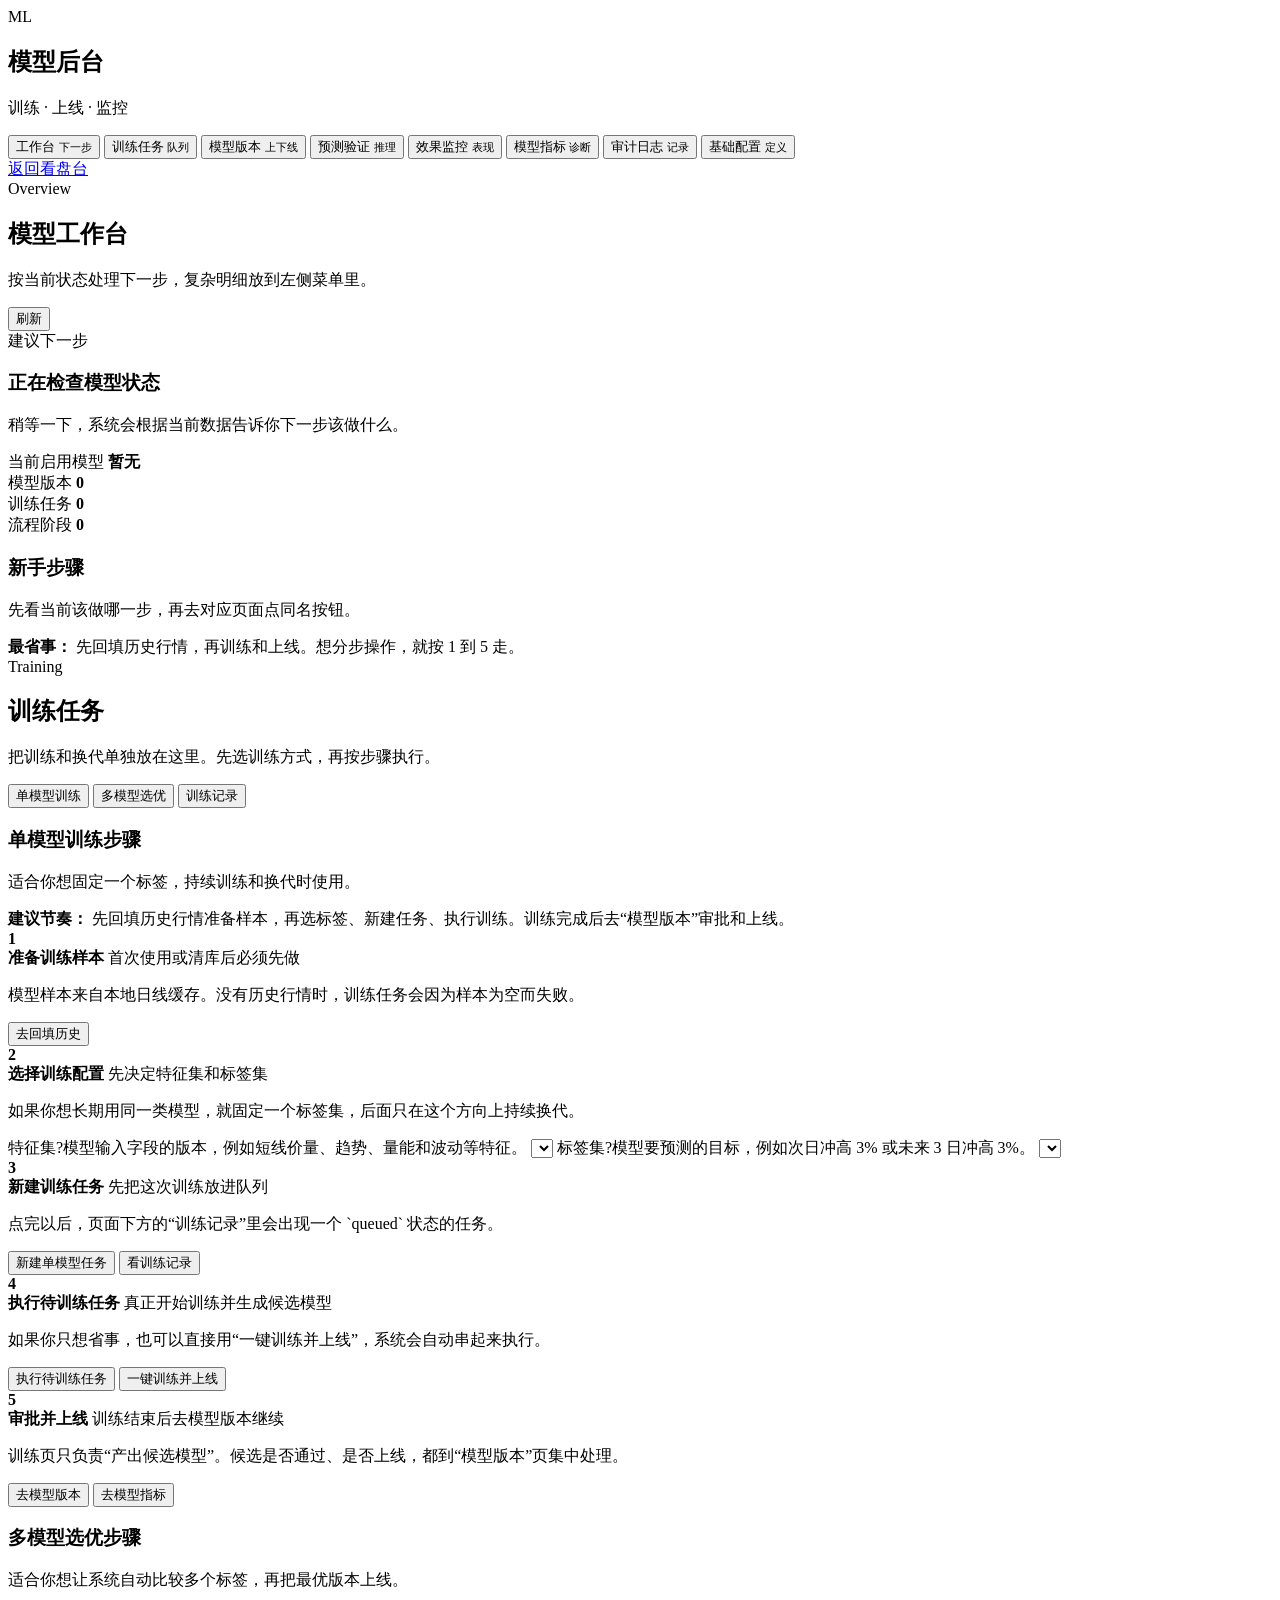
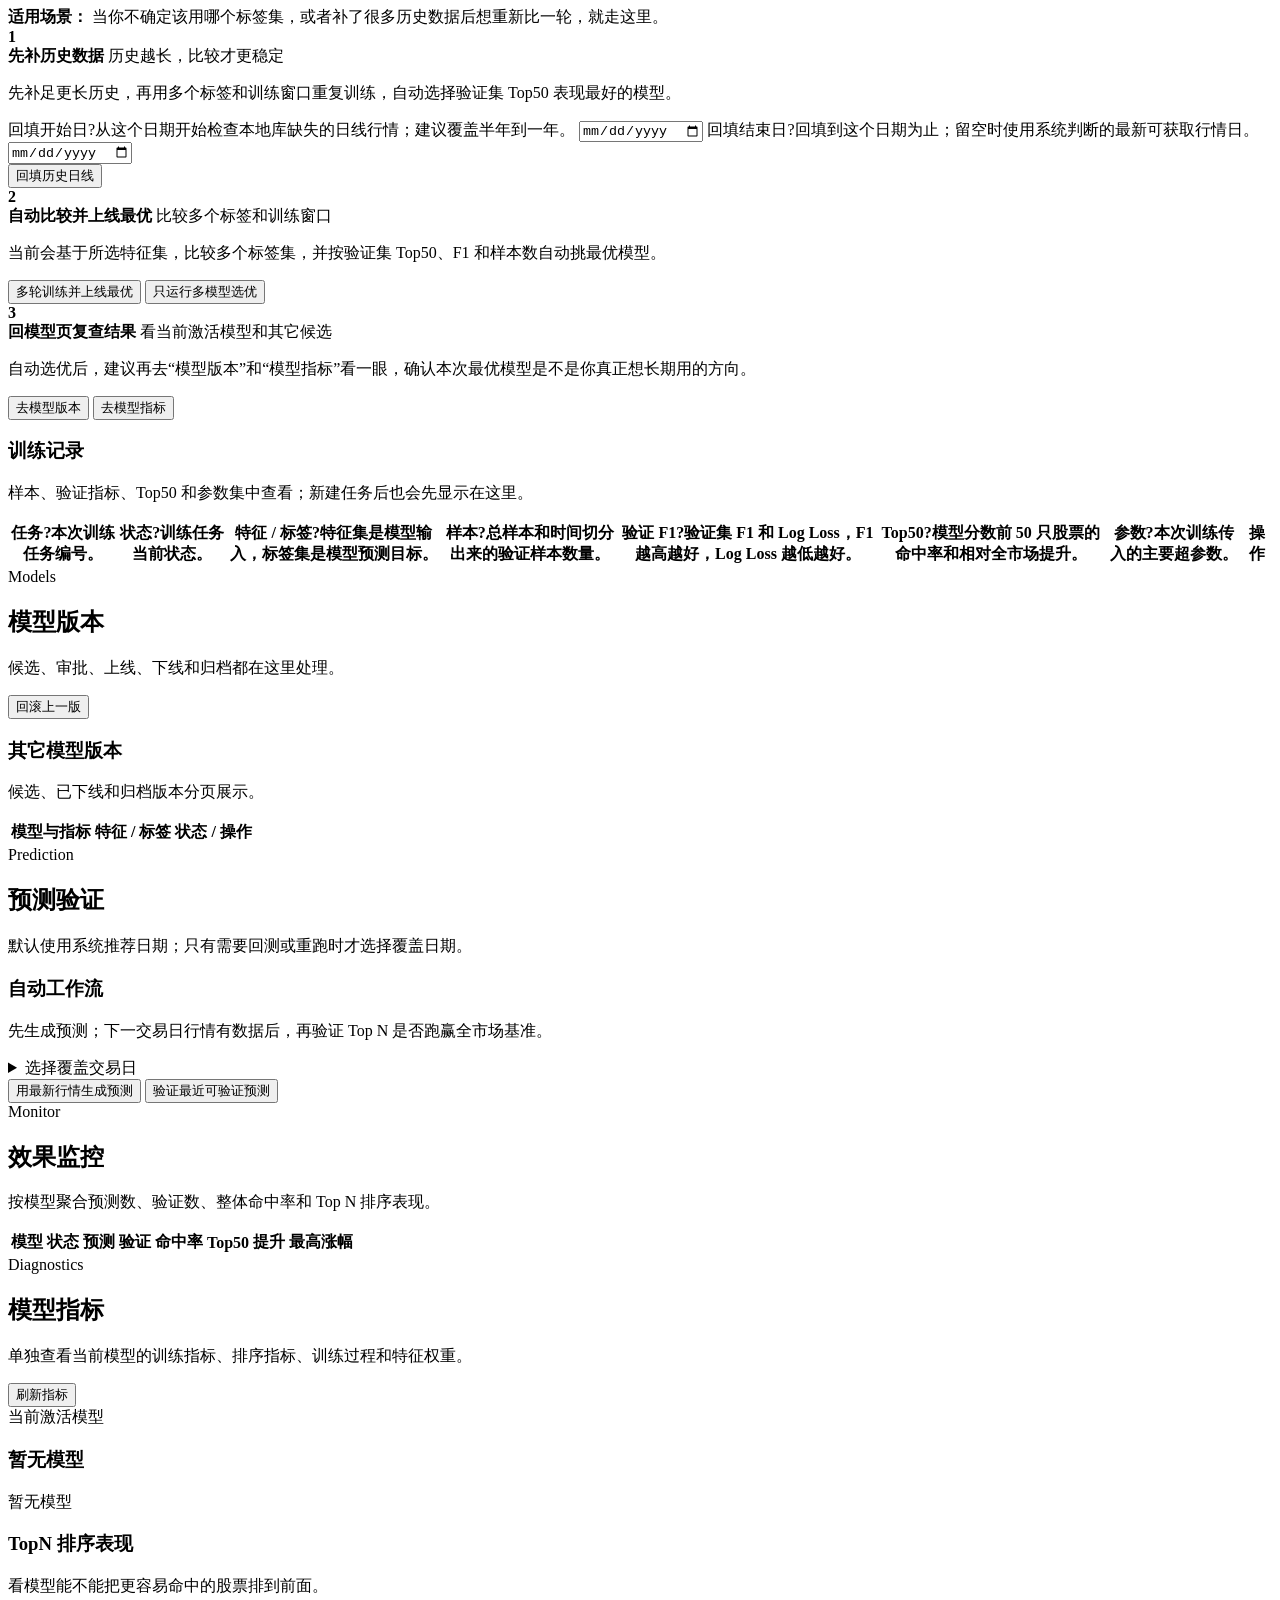
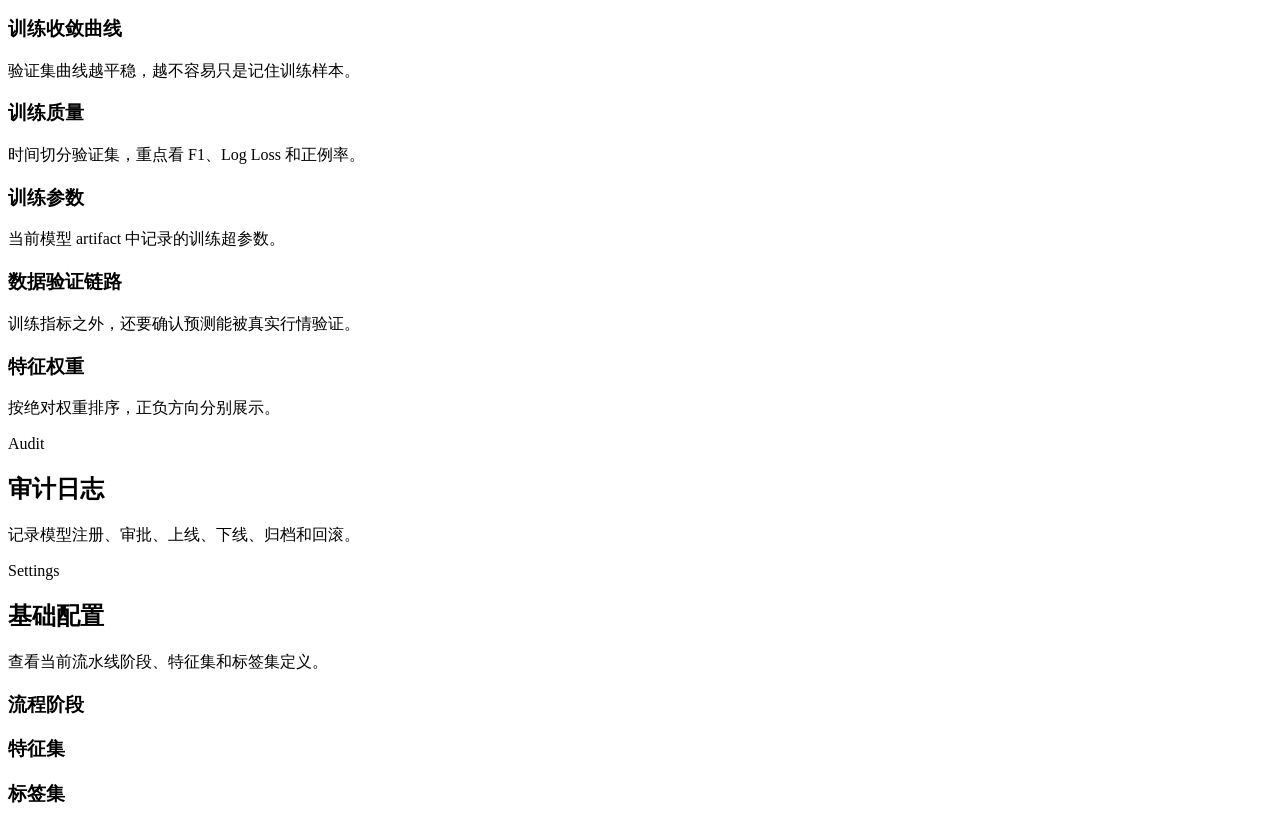
==== app/static/admin.html @ 07b06aab "优化模型后台训练流程与界面反馈" ====
<!doctype html>
<html lang="zh-CN">
  <head>
    <meta charset="utf-8" />
    <meta name="viewport" content="width=device-width, initial-scale=1" />
    <title>模型管理台</title>
    <link rel="stylesheet" href="/static/admin.css?v=20260605-long-task-toast-1" />
    <script src="/static/admin.js?v=20260605-long-task-toast-1" defer></script>
  </head>
  <body>
    <main class="admin-shell">
      <aside class="sidebar">
        <div class="brand">
          <div class="brand-mark">ML</div>
          <div>
            <h1>模型后台</h1>
            <p>训练 · 上线 · 监控</p>
          </div>
        </div>

        <nav class="side-nav" aria-label="模型后台菜单">
          <button class="nav-item active" type="button" data-view="overview">
            <span>工作台</span>
            <small>下一步</small>
          </button>
          <button class="nav-item" type="button" data-view="training">
            <span>训练任务</span>
            <small>队列</small>
          </button>
          <button class="nav-item" type="button" data-view="models">
            <span>模型版本</span>
            <small>上下线</small>
          </button>
          <button class="nav-item" type="button" data-view="predict">
            <span>预测验证</span>
            <small>推理</small>
          </button>
          <button class="nav-item" type="button" data-view="monitor">
            <span>效果监控</span>
            <small>表现</small>
          </button>
          <button class="nav-item" type="button" data-view="metrics">
            <span>模型指标</span>
            <small>诊断</small>
          </button>
          <button class="nav-item" type="button" data-view="audit">
            <span>审计日志</span>
            <small>记录</small>
          </button>
          <button class="nav-item" type="button" data-view="settings">
            <span>基础配置</span>
            <small>定义</small>
          </button>
        </nav>

        <div class="side-footer">
          <a class="back-link" href="/">返回看盘台</a>
        </div>
      </aside>

      <section class="content">
        <section class="view active" data-view-panel="overview">
          <header class="page-head">
            <div>
              <span>Overview</span>
              <h2>模型工作台</h2>
              <p>按当前状态处理下一步，复杂明细放到左侧菜单里。</p>
            </div>
            <div class="page-actions">
              <button id="refreshBtn" type="button">刷新</button>
            </div>
          </header>

          <section class="coach">
            <div>
              <span>建议下一步</span>
              <h3 id="coachTitle">正在检查模型状态</h3>
              <p id="coachText">稍等一下，系统会根据当前数据告诉你下一步该做什么。</p>
            </div>
            <div class="coach-actions" id="coachActions"></div>
          </section>

          <section class="summary-grid">
            <div class="summary-card">
              <span>当前启用模型</span>
              <strong id="activeModel">暂无</strong>
            </div>
            <div class="summary-card">
              <span>模型版本</span>
              <strong id="modelCount">0</strong>
            </div>
            <div class="summary-card">
              <span>训练任务</span>
              <strong id="runCount">0</strong>
            </div>
            <div class="summary-card">
              <span>流程阶段</span>
              <strong id="stageCount">0</strong>
            </div>
          </section>

          <section class="page-card guide-card">
            <div class="section-title">
              <div>
                <h3>新手步骤</h3>
                <p>先看当前该做哪一步，再去对应页面点同名按钮。</p>
              </div>
            </div>
            <div class="guide-intro">
              <strong>最省事：</strong>
              <span>先回填历史行情，再训练和上线。想分步操作，就按 1 到 5 走。</span>
            </div>
            <section class="steps" id="stepGuide"></section>
          </section>

        </section>

        <section class="view" data-view-panel="training">
          <header class="page-head">
            <div>
              <span>Training</span>
              <h2>训练任务</h2>
              <p>把训练和换代单独放在这里。先选训练方式，再按步骤执行。</p>
            </div>
          </header>

          <section class="training-workbench">
            <section class="page-card training-tabs-card">
              <div class="training-tabs" id="trainingTabs" aria-label="训练方式切换">
                <button class="training-tab active" type="button" data-training-tab="single">单模型训练</button>
                <button class="training-tab" type="button" data-training-tab="matrix">多模型选优</button>
                <button class="training-tab" type="button" data-training-tab="records">训练记录</button>
              </div>
            </section>

            <section class="training-panel active" data-training-panel="single">
              <section class="page-card workflow-card">
                <div class="section-title">
                  <div>
                    <h3>单模型训练步骤</h3>
                    <p>适合你想固定一个标签，持续训练和换代时使用。</p>
                  </div>
                </div>
                <div class="workflow-note">
                  <strong>建议节奏：</strong>
                  <span>先回填历史行情准备样本，再选标签、新建任务、执行训练。训练完成后去“模型版本”审批和上线。</span>
                </div>
                <div class="training-step-grid">
                  <article class="training-step-card">
                    <div class="training-step-head">
                      <b>1</b>
                      <div>
                        <strong>准备训练样本</strong>
                        <span>首次使用或清库后必须先做</span>
                      </div>
                    </div>
                    <p>模型样本来自本地日线缓存。没有历史行情时，训练任务会因为样本为空而失败。</p>
                    <div class="step-actions">
                      <button type="button" data-admin-view="training" data-admin-training-tab="matrix">去回填历史</button>
                    </div>
                  </article>

                  <article class="training-step-card">
                    <div class="training-step-head">
                      <b>2</b>
                      <div>
                        <strong>选择训练配置</strong>
                        <span>先决定特征集和标签集</span>
                      </div>
                    </div>
                    <p>如果你想长期用同一类模型，就固定一个标签集，后面只在这个方向上持续换代。</p>
                    <div class="form-card training-config-inline">
                      <label class="field">
                        <span class="help-label">特征集<span class="help-tip" tabindex="0" data-tooltip="模型输入字段的版本，例如短线价量、趋势、量能和波动等特征。" aria-label="模型输入字段的版本，例如短线价量、趋势、量能和波动等特征。">?<span class="help-popover" role="tooltip">模型输入字段的版本，例如短线价量、趋势、量能和波动等特征。</span></span></span>
                        <select id="featureSetInput"></select>
                      </label>
                      <label class="field">
                        <span class="help-label">标签集<span class="help-tip" tabindex="0" data-tooltip="模型要预测的目标，例如次日冲高 3% 或未来 3 日冲高 3%。" aria-label="模型要预测的目标，例如次日冲高 3% 或未来 3 日冲高 3%。">?<span class="help-popover" role="tooltip">模型要预测的目标，例如次日冲高 3% 或未来 3 日冲高 3%。</span></span></span>
                        <select id="labelSetInput"></select>
                      </label>
                    </div>
                  </article>

                  <article class="training-step-card">
                    <div class="training-step-head">
                      <b>3</b>
                      <div>
                        <strong>新建训练任务</strong>
                        <span>先把这次训练放进队列</span>
                      </div>
                    </div>
                    <p>点完以后，页面下方的“训练记录”里会出现一个 `queued` 状态的任务。</p>
                    <div class="step-actions">
                      <button id="queueTrainBtnTraining" type="button">新建单模型任务</button>
                      <button type="button" data-training-tab-target="records">看训练记录</button>
                    </div>
                  </article>

                  <article class="training-step-card">
                    <div class="training-step-head">
                      <b>4</b>
                      <div>
                        <strong>执行待训练任务</strong>
                        <span>真正开始训练并生成候选模型</span>
                      </div>
                    </div>
                    <p>如果你只想省事，也可以直接用“一键训练并上线”，系统会自动串起来执行。</p>
                    <div class="step-actions">
                      <button id="runQueuedBtnTraining" type="button">执行待训练任务</button>
                      <button id="trainApproveActivateBtnTraining" type="button">一键训练并上线</button>
                    </div>
                  </article>

                  <article class="training-step-card">
                    <div class="training-step-head">
                      <b>5</b>
                      <div>
                        <strong>审批并上线</strong>
                        <span>训练结束后去模型版本继续</span>
                      </div>
                    </div>
                    <p>训练页只负责“产出候选模型”。候选是否通过、是否上线，都到“模型版本”页集中处理。</p>
                    <div class="step-actions">
                      <button type="button" data-admin-view="models">去模型版本</button>
                      <button type="button" data-admin-view="metrics">去模型指标</button>
                    </div>
                  </article>
                </div>
              </section>
            </section>

            <section class="training-panel" data-training-panel="matrix">
              <section class="page-card workflow-card">
                <div class="section-title">
                  <div>
                    <h3>多模型选优步骤</h3>
                    <p>适合你想让系统自动比较多个标签，再把最优版本上线。</p>
                  </div>
                </div>
                <div class="workflow-note">
                  <strong>适用场景：</strong>
                  <span>当你不确定该用哪个标签集，或者补了很多历史数据后想重新比一轮，就走这里。</span>
                </div>
                <div class="training-step-grid matrix">
                  <article class="training-step-card">
                    <div class="training-step-head">
                      <b>1</b>
                      <div>
                        <strong>先补历史数据</strong>
                        <span>历史越长，比较才更稳定</span>
                      </div>
                    </div>
                    <p id="historyBackfillHint">先补足更长历史，再用多个标签和训练窗口重复训练，自动选择验证集 Top50 表现最好的模型。</p>
                    <div class="field-grid compact-fields">
                      <label class="field">
                        <span class="help-label">回填开始日<span class="help-tip" tabindex="0" data-tooltip="从这个日期开始检查本地库缺失的日线行情；建议覆盖半年到一年。" aria-label="从这个日期开始检查本地库缺失的日线行情；建议覆盖半年到一年。">?<span class="help-popover" role="tooltip">从这个日期开始检查本地库缺失的日线行情；建议覆盖半年到一年。</span></span></span>
                        <input id="backfillStartInput" type="date" />
                      </label>
                      <label class="field">
                        <span class="help-label">回填结束日<span class="help-tip" tabindex="0" data-tooltip="回填到这个日期为止；留空时使用系统判断的最新可获取行情日。" aria-label="回填到这个日期为止；留空时使用系统判断的最新可获取行情日。">?<span class="help-popover" role="tooltip">回填到这个日期为止；留空时使用系统判断的最新可获取行情日。</span></span></span>
                        <input id="backfillEndInput" type="date" />
                      </label>
                    </div>
                    <div class="step-actions">
                      <button id="backfillHistoryBtn" type="button">回填历史日线</button>
                    </div>
                  </article>

                  <article class="training-step-card">
                    <div class="training-step-head">
                      <b>2</b>
                      <div>
                        <strong>自动比较并上线最优</strong>
                        <span>比较多个标签和训练窗口</span>
                      </div>
                    </div>
                    <p>当前会基于所选特征集，比较多个标签集，并按验证集 Top50、F1 和样本数自动挑最优模型。</p>
                    <div class="step-actions">
                      <button id="runTrainingMatrixBtnPanel" type="button">多轮训练并上线最优</button>
                      <button id="runTrainingMatrixBtnTraining" type="button">只运行多模型选优</button>
                    </div>
                  </article>

                  <article class="training-step-card">
                    <div class="training-step-head">
                      <b>3</b>
                      <div>
                        <strong>回模型页复查结果</strong>
                        <span>看当前激活模型和其它候选</span>
                      </div>
                    </div>
                    <p>自动选优后，建议再去“模型版本”和“模型指标”看一眼，确认本次最优模型是不是你真正想长期用的方向。</p>
                    <div class="step-actions">
                      <button type="button" data-admin-view="models">去模型版本</button>
                      <button type="button" data-admin-view="metrics">去模型指标</button>
                    </div>
                  </article>
                </div>
              </section>
            </section>

            <section class="training-panel" data-training-panel="records">
              <section class="page-card training-table-card">
                <div class="section-title">
                  <div>
                    <h3>训练记录</h3>
                    <p>样本、验证指标、Top50 和参数集中查看；新建任务后也会先显示在这里。</p>
                  </div>
                </div>
                <div class="table-wrap">
                  <table>
                    <thead>
                      <tr>
                        <th><span class="help-label">任务<span class="help-tip" tabindex="0" data-tooltip="本次训练任务编号。" aria-label="本次训练任务编号。">?<span class="help-popover" role="tooltip">本次训练任务编号。</span></span></span></th>
                        <th><span class="help-label">状态<span class="help-tip" tabindex="0" data-tooltip="训练任务当前状态。" aria-label="训练任务当前状态。">?<span class="help-popover" role="tooltip">训练任务当前状态。</span></span></span></th>
                        <th><span class="help-label">特征 / 标签<span class="help-tip" tabindex="0" data-tooltip="特征集是模型输入，标签集是模型预测目标。" aria-label="特征集是模型输入，标签集是模型预测目标。">?<span class="help-popover" role="tooltip">特征集是模型输入，标签集是模型预测目标。</span></span></span></th>
                        <th><span class="help-label">样本<span class="help-tip" tabindex="0" data-tooltip="总样本和时间切分出来的验证样本数量。" aria-label="总样本和时间切分出来的验证样本数量。">?<span class="help-popover" role="tooltip">总样本和时间切分出来的验证样本数量。</span></span></span></th>
                        <th><span class="help-label">验证 F1<span class="help-tip" tabindex="0" data-tooltip="验证集 F1 和 Log Loss，F1 越高越好，Log Loss 越低越好。" aria-label="验证集 F1 和 Log Loss，F1 越高越好，Log Loss 越低越好。">?<span class="help-popover" role="tooltip">验证集 F1 和 Log Loss，F1 越高越好，Log Loss 越低越好。</span></span></span></th>
                        <th><span class="help-label">Top50<span class="help-tip" tabindex="0" data-tooltip="模型分数前 50 只股票的命中率和相对全市场提升。" aria-label="模型分数前 50 只股票的命中率和相对全市场提升。">?<span class="help-popover" role="tooltip">模型分数前 50 只股票的命中率和相对全市场提升。</span></span></span></th>
                        <th><span class="help-label">参数<span class="help-tip" tabindex="0" data-tooltip="本次训练传入的主要超参数。" aria-label="本次训练传入的主要超参数。">?<span class="help-popover" role="tooltip">本次训练传入的主要超参数。</span></span></span></th>
                        <th>操作</th>
                      </tr>
                    </thead>
                    <tbody id="runsBody"></tbody>
                  </table>
                </div>
              </section>
            </section>
          </section>
        </section>

        <section class="view" data-view-panel="models">
          <header class="page-head">
            <div>
              <span>Models</span>
              <h2>模型版本</h2>
              <p>候选、审批、上线、下线和归档都在这里处理。</p>
            </div>
            <div class="page-actions">
              <button id="rollbackModelBtnModels" type="button">回滚上一版</button>
            </div>
          </header>

          <section class="page-card active-model-card" id="activeModelPanel"></section>

          <section class="page-card models-table-card">
            <div class="section-title">
              <div>
                <h3>其它模型版本</h3>
                <p>候选、已下线和归档版本分页展示。</p>
              </div>
            </div>
            <div class="table-wrap">
              <table class="models-table">
                <thead>
                  <tr>
                    <th>模型与指标</th>
                    <th>特征 / 标签</th>
                    <th>状态 / 操作</th>
                  </tr>
                </thead>
                <tbody id="modelsBody"></tbody>
              </table>
            </div>
            <div class="pagination" id="modelsPagination" aria-label="模型版本分页"></div>
          </section>
        </section>

        <section class="view" data-view-panel="predict">
          <header class="page-head">
            <div>
              <span>Prediction</span>
              <h2>预测验证</h2>
              <p>默认使用系统推荐日期；只有需要回测或重跑时才选择覆盖日期。</p>
            </div>
          </header>

          <section class="page-card workflow-card">
            <div class="section-title">
              <h3>自动工作流</h3>
              <p id="validationHint">先生成预测；下一交易日行情有数据后，再验证 Top N 是否跑赢全市场基准。</p>
            </div>
            <div class="workflow-summary" id="workflowSummary"></div>
            <details class="advanced-fields">
              <summary>选择覆盖交易日</summary>
              <div class="field-grid">
                <label class="field">
                  <span>预测交易日</span>
                  <input id="predictionDateInput" type="date" />
                </label>
                <label class="field">
                  <span>验证预测日</span>
                  <input id="validationDateInput" type="date" />
                </label>
              </div>
            </details>
            <div class="form-actions">
              <button id="runPredictionBtn" type="button">用最新行情生成预测</button>
              <button id="runValidationBtn" type="button">验证最近可验证预测</button>
            </div>
          </section>
        </section>

        <section class="view" data-view-panel="monitor">
          <header class="page-head">
            <div>
              <span>Monitor</span>
              <h2>效果监控</h2>
              <p>按模型聚合预测数、验证数、整体命中率和 Top N 排序表现。</p>
            </div>
          </header>

          <section class="page-card">
            <div class="table-wrap">
              <table>
                <thead>
                  <tr>
                    <th>模型</th>
                    <th>状态</th>
                    <th>预测</th>
                    <th>验证</th>
                    <th>命中率</th>
                    <th>Top50</th>
                    <th>提升</th>
                    <th>最高涨幅</th>
                  </tr>
                </thead>
                <tbody id="performanceBody"></tbody>
              </table>
            </div>
          </section>
        </section>

        <section class="view" data-view-panel="metrics">
          <header class="page-head">
            <div>
              <span>Diagnostics</span>
              <h2>模型指标</h2>
              <p>单独查看当前模型的训练指标、排序指标、训练过程和特征权重。</p>
            </div>
            <div class="page-actions">
              <button id="refreshBtnMetrics" type="button">刷新指标</button>
            </div>
          </header>

          <section class="metrics-dashboard">
            <section class="metric-hero">
              <div class="metric-hero-main">
                <span>当前激活模型</span>
                <h3 id="diagnosticModelName">暂无模型</h3>
                <p id="diagnosticModelMeta">暂无模型</p>
                <div class="metric-health" id="diagnosticHealth"></div>
              </div>
              <div class="metric-kpis" id="diagnosticKpis"></div>
            </section>

            <section class="metric-workbench">
              <div class="metric-main-stack">
                <section class="page-card metric-panel metric-focus-panel">
                  <div class="section-title">
                    <h3>TopN 排序表现</h3>
                    <p>看模型能不能把更容易命中的股票排到前面。</p>
                  </div>
                  <div class="chart-body" id="rankingChart"></div>
                  <div class="ranking-summary" id="rankingMetricBody"></div>
                </section>

                <section class="page-card metric-panel">
                  <div class="section-title">
                    <h3>训练收敛曲线</h3>
                    <p>验证集曲线越平稳，越不容易只是记住训练样本。</p>
                  </div>
                  <div class="chart-body chart-body-compact" id="lossChart"></div>
                  <div class="metric-detail-list compact" id="trainingProcessBody"></div>
                </section>
              </div>

              <aside class="metric-side-stack">
                <section class="page-card metric-panel">
                  <div class="section-title">
                    <h3>训练质量</h3>
                    <p>时间切分验证集，重点看 F1、Log Loss 和正例率。</p>
                  </div>
                  <div class="score-grid" id="trainingScoreGrid"></div>
                  <div class="metric-detail-list" id="trainingMetricBody"></div>
                </section>

                <section class="page-card metric-panel">
                  <div class="section-title">
                    <h3>训练参数</h3>
                    <p>当前模型 artifact 中记录的训练超参数。</p>
                  </div>
                  <div class="metric-detail-list" id="trainingParamBody"></div>
                </section>

                <section class="page-card metric-panel">
                  <div class="section-title">
                    <h3>数据验证链路</h3>
                    <p>训练指标之外，还要确认预测能被真实行情验证。</p>
                  </div>
                  <div class="verify-steps" id="dataVerifySteps"></div>
                </section>
              </aside>
            </section>

            <section class="page-card metric-panel metric-panel-wide">
              <div class="section-title">
                <h3>特征权重</h3>
                <p>按绝对权重排序，正负方向分别展示。</p>
              </div>
              <div class="weight-chart" id="featureWeightList"></div>
            </section>
          </section>
        </section>

        <section class="view" data-view-panel="audit">
          <header class="page-head">
            <div>
              <span>Audit</span>
              <h2>审计日志</h2>
              <p>记录模型注册、审批、上线、下线、归档和回滚。</p>
            </div>
          </header>

          <section class="page-card">
            <div class="event-list" id="eventList"></div>
          </section>
        </section>

        <section class="view" data-view-panel="settings">
          <header class="page-head">
            <div>
              <span>Settings</span>
              <h2>基础配置</h2>
              <p>查看当前流水线阶段、特征集和标签集定义。</p>
            </div>
          </header>

          <section class="definition-grid">
            <section class="page-card definition-panel">
              <div class="section-title">
                <h3>流程阶段</h3>
              </div>
              <div class="definition-body" id="stageList"></div>
            </section>
            <section class="page-card definition-panel">
              <div class="section-title">
                <h3>特征集</h3>
              </div>
              <div class="definition-body" id="featureSets"></div>
            </section>
            <section class="page-card definition-panel">
              <div class="section-title">
                <h3>标签集</h3>
              </div>
              <div class="definition-body" id="labelSets"></div>
            </section>
          </section>
        </section>
      </section>
    </main>

    <div class="toast" id="toast"></div>
  </body>
</html>
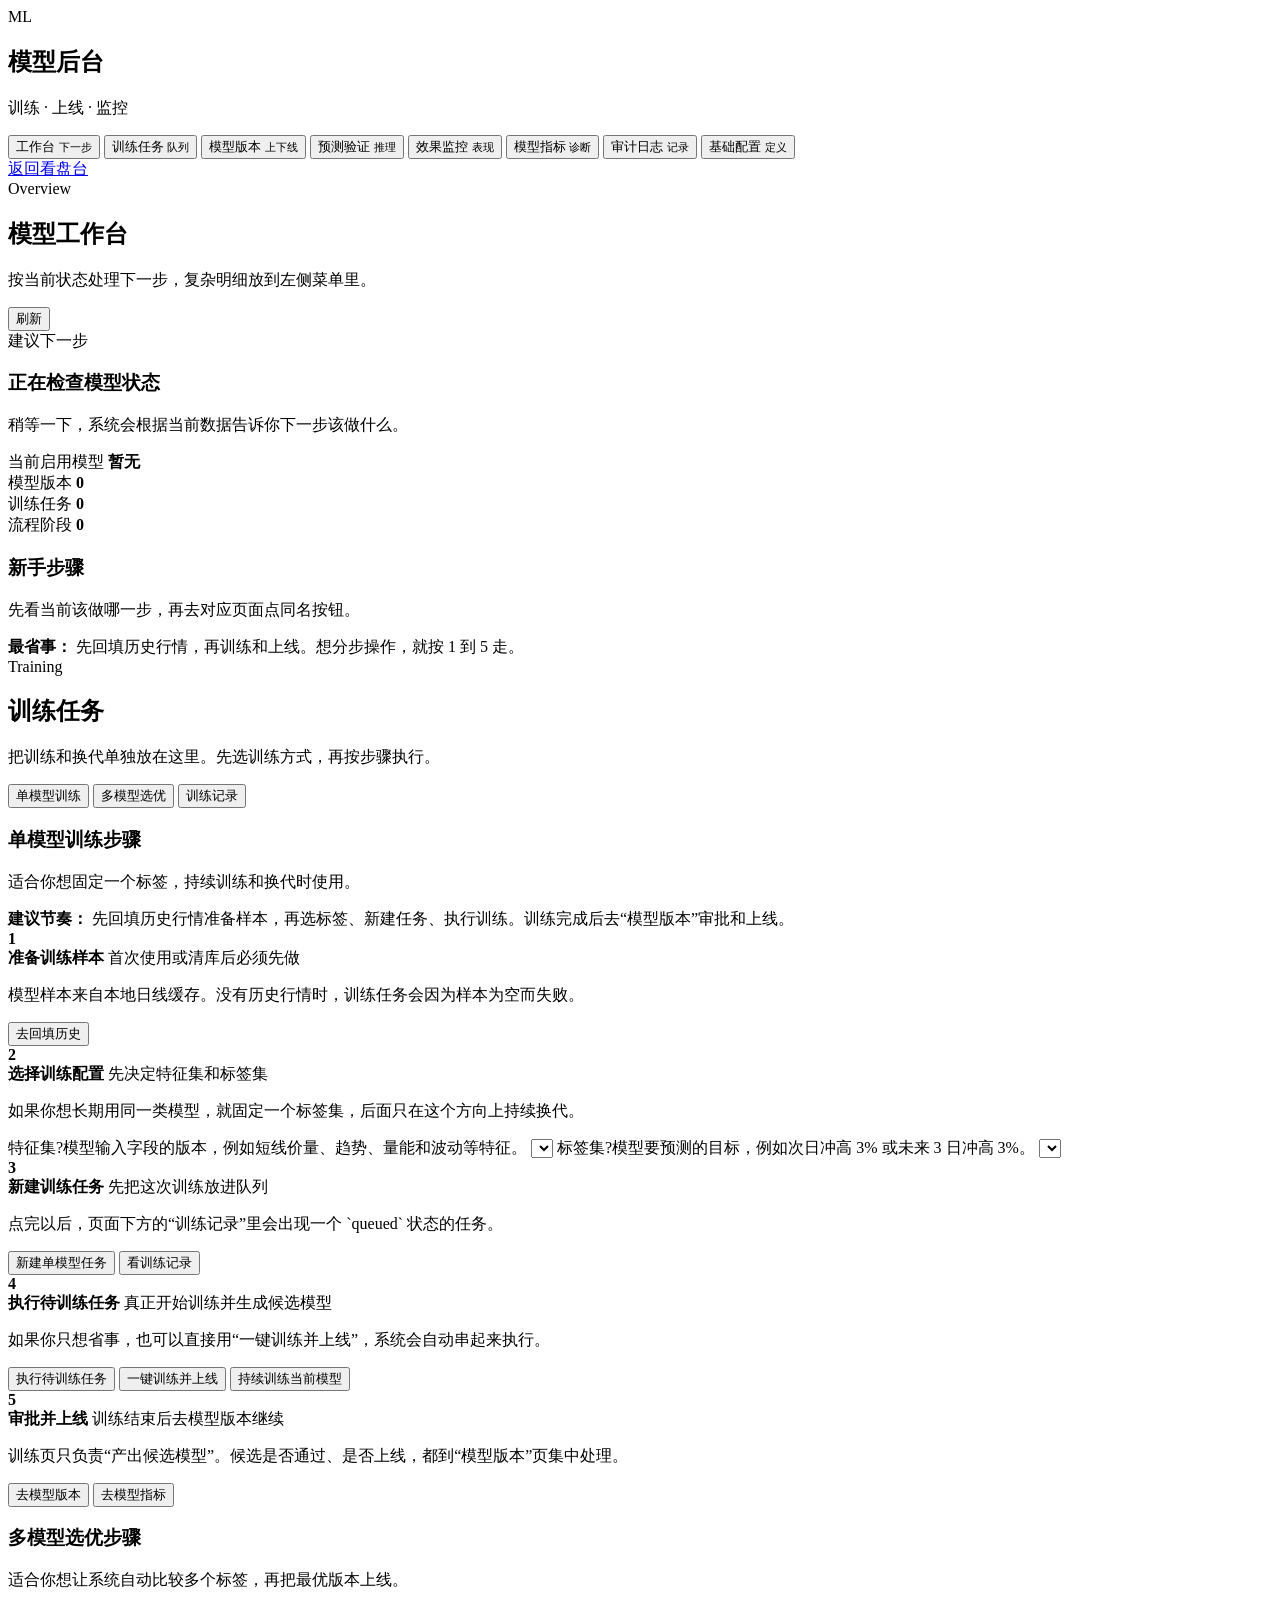
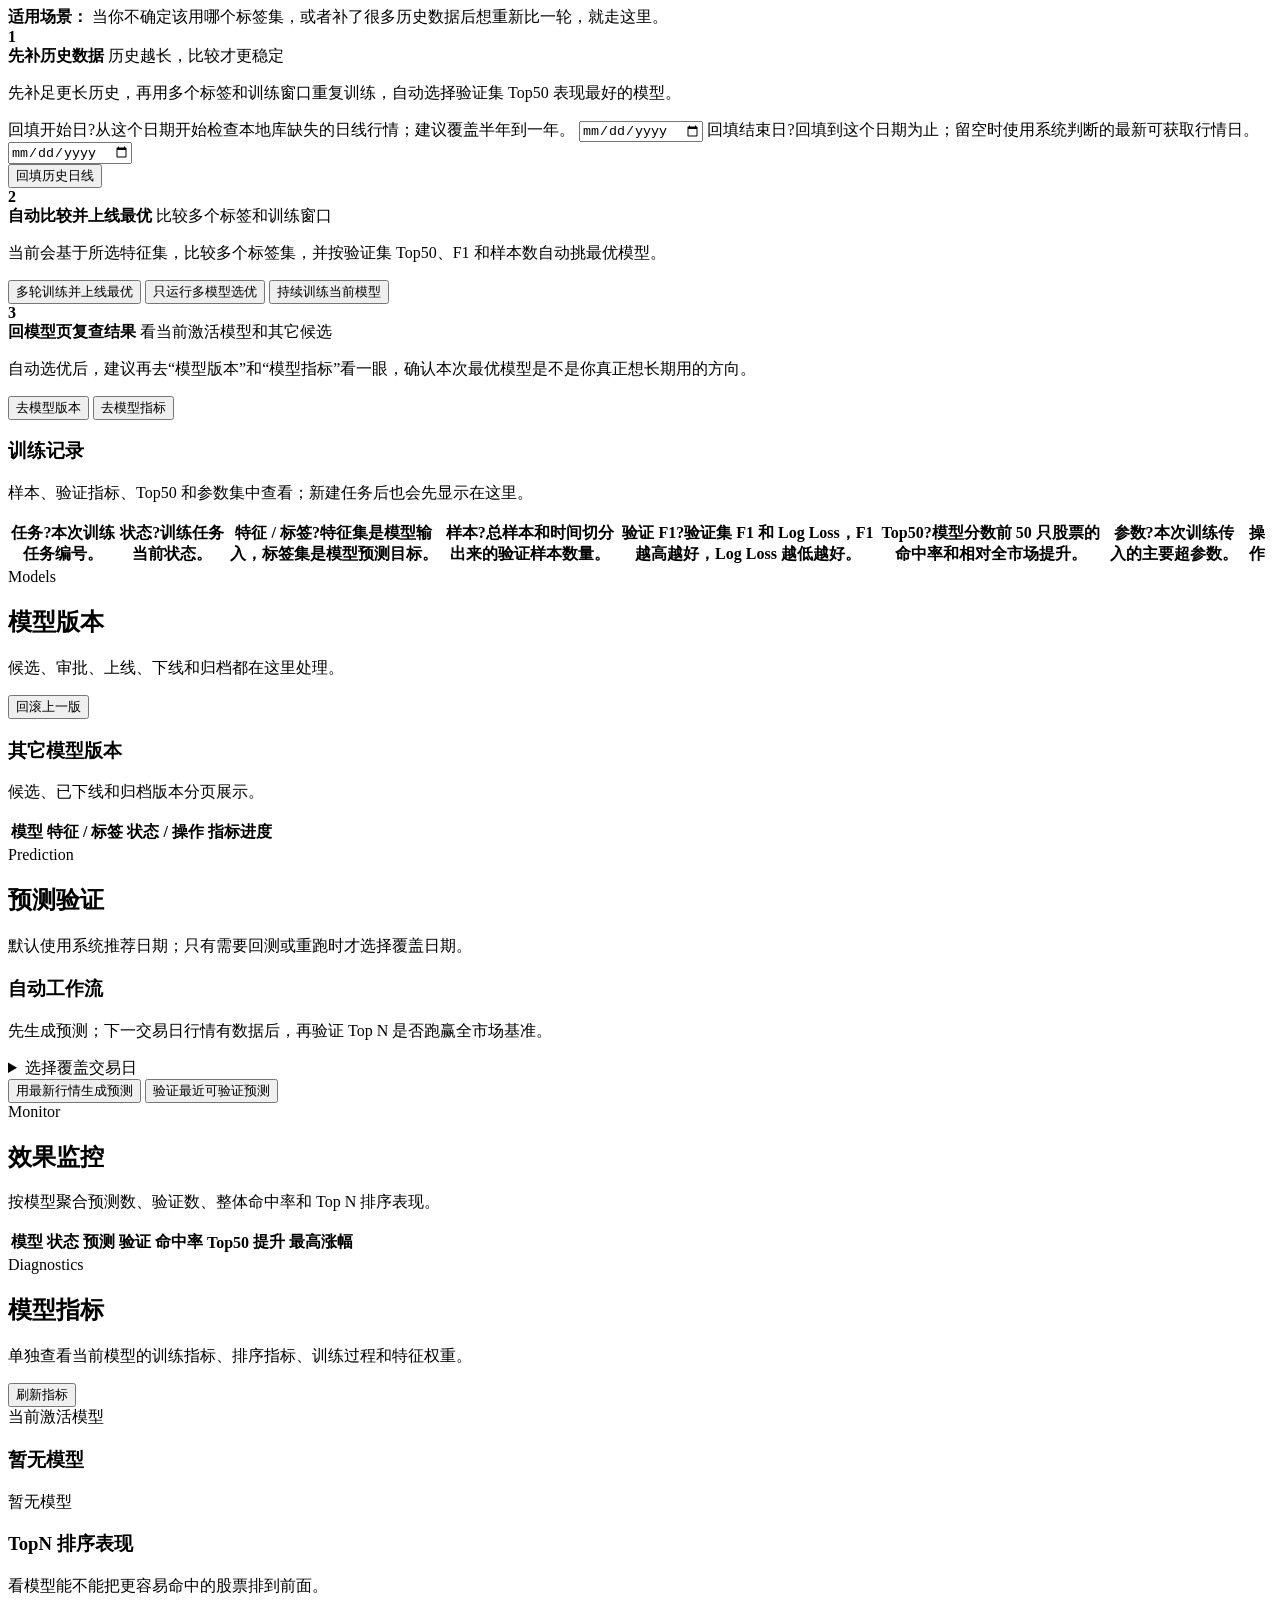
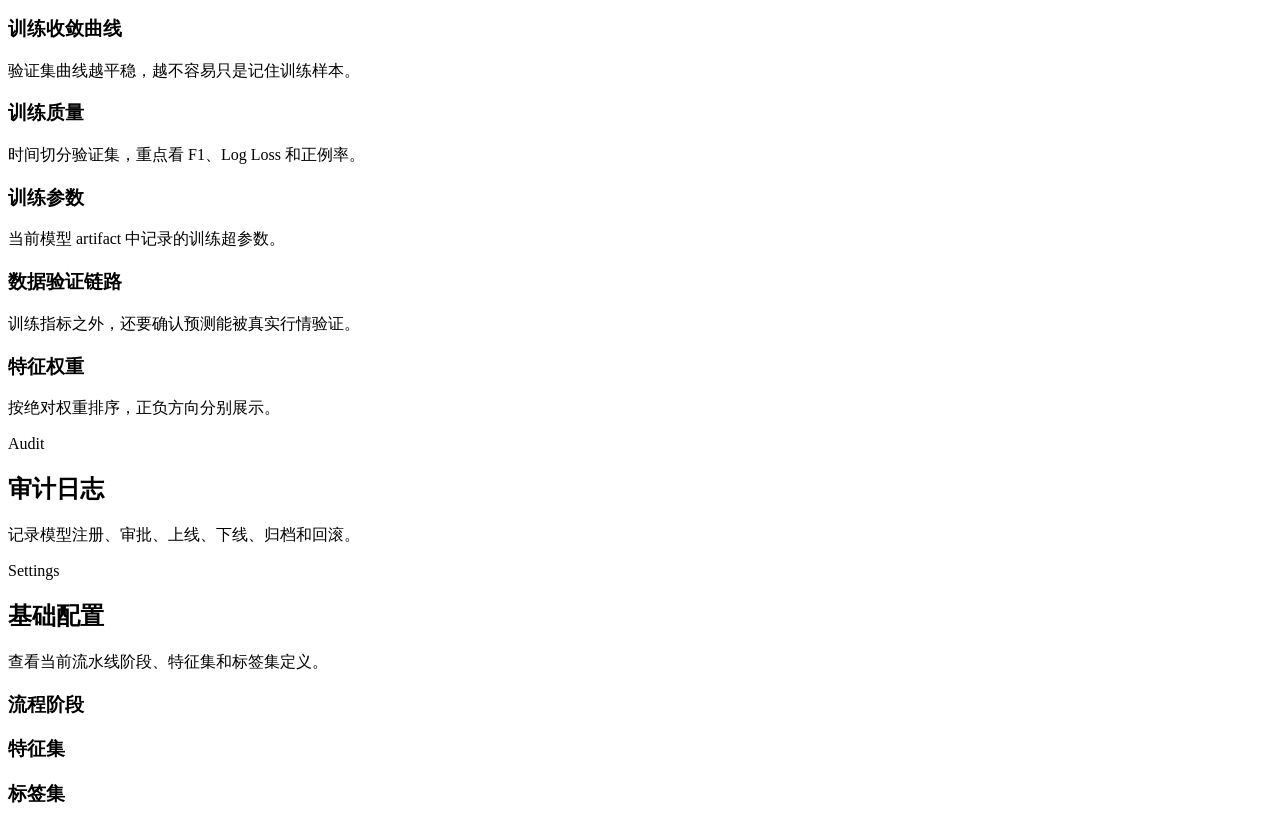
==== commit 8af81d4b: "Refine data gateway and admin UI" ====
--- a/app/static/admin.html
+++ b/app/static/admin.html
@@ -3,9 +3,10 @@
   <head>
     <meta charset="utf-8" />
     <meta name="viewport" content="width=device-width, initial-scale=1" />
+    <meta http-equiv="Cache-Control" content="no-store" />
     <title>模型管理台</title>
-    <link rel="stylesheet" href="/static/admin.css?v=20260605-long-task-toast-1" />
-    <script src="/static/admin.js?v=20260605-long-task-toast-1" defer></script>
+    <link rel="stylesheet" href="/static/ui-refresh.css?v=20260608-progressfix-1" />
+    <script src="/static/admin.js?v=20260608-progressfix-1" defer></script>
   </head>
   <body>
     <main class="admin-shell">
@@ -208,6 +209,7 @@
                     <div class="step-actions">
                       <button id="runQueuedBtnTraining" type="button">执行待训练任务</button>
                       <button id="trainApproveActivateBtnTraining" type="button">一键训练并上线</button>
+                      <button id="runContinuousTrainingBtnTraining" type="button">持续训练当前模型</button>
                     </div>
                   </article>
 
@@ -278,6 +280,7 @@
                     <div class="step-actions">
                       <button id="runTrainingMatrixBtnPanel" type="button">多轮训练并上线最优</button>
                       <button id="runTrainingMatrixBtnTraining" type="button">只运行多模型选优</button>
+                      <button id="runContinuousTrainingBtnPanel" type="button">持续训练当前模型</button>
                     </div>
                   </article>
 
@@ -354,9 +357,10 @@
               <table class="models-table">
                 <thead>
                   <tr>
-                    <th>模型与指标</th>
+                    <th>模型</th>
                     <th>特征 / 标签</th>
                     <th>状态 / 操作</th>
+                    <th>指标进度</th>
                   </tr>
                 </thead>
                 <tbody id="modelsBody"></tbody>
@@ -410,7 +414,7 @@
             </div>
           </header>
 
-          <section class="page-card">
+          <section class="page-card monitor-table-card">
             <div class="table-wrap">
               <table>
                 <thead>
@@ -522,7 +526,7 @@
             </div>
           </header>
 
-          <section class="page-card">
+          <section class="page-card audit-list-card">
             <div class="event-list" id="eventList"></div>
           </section>
         </section>
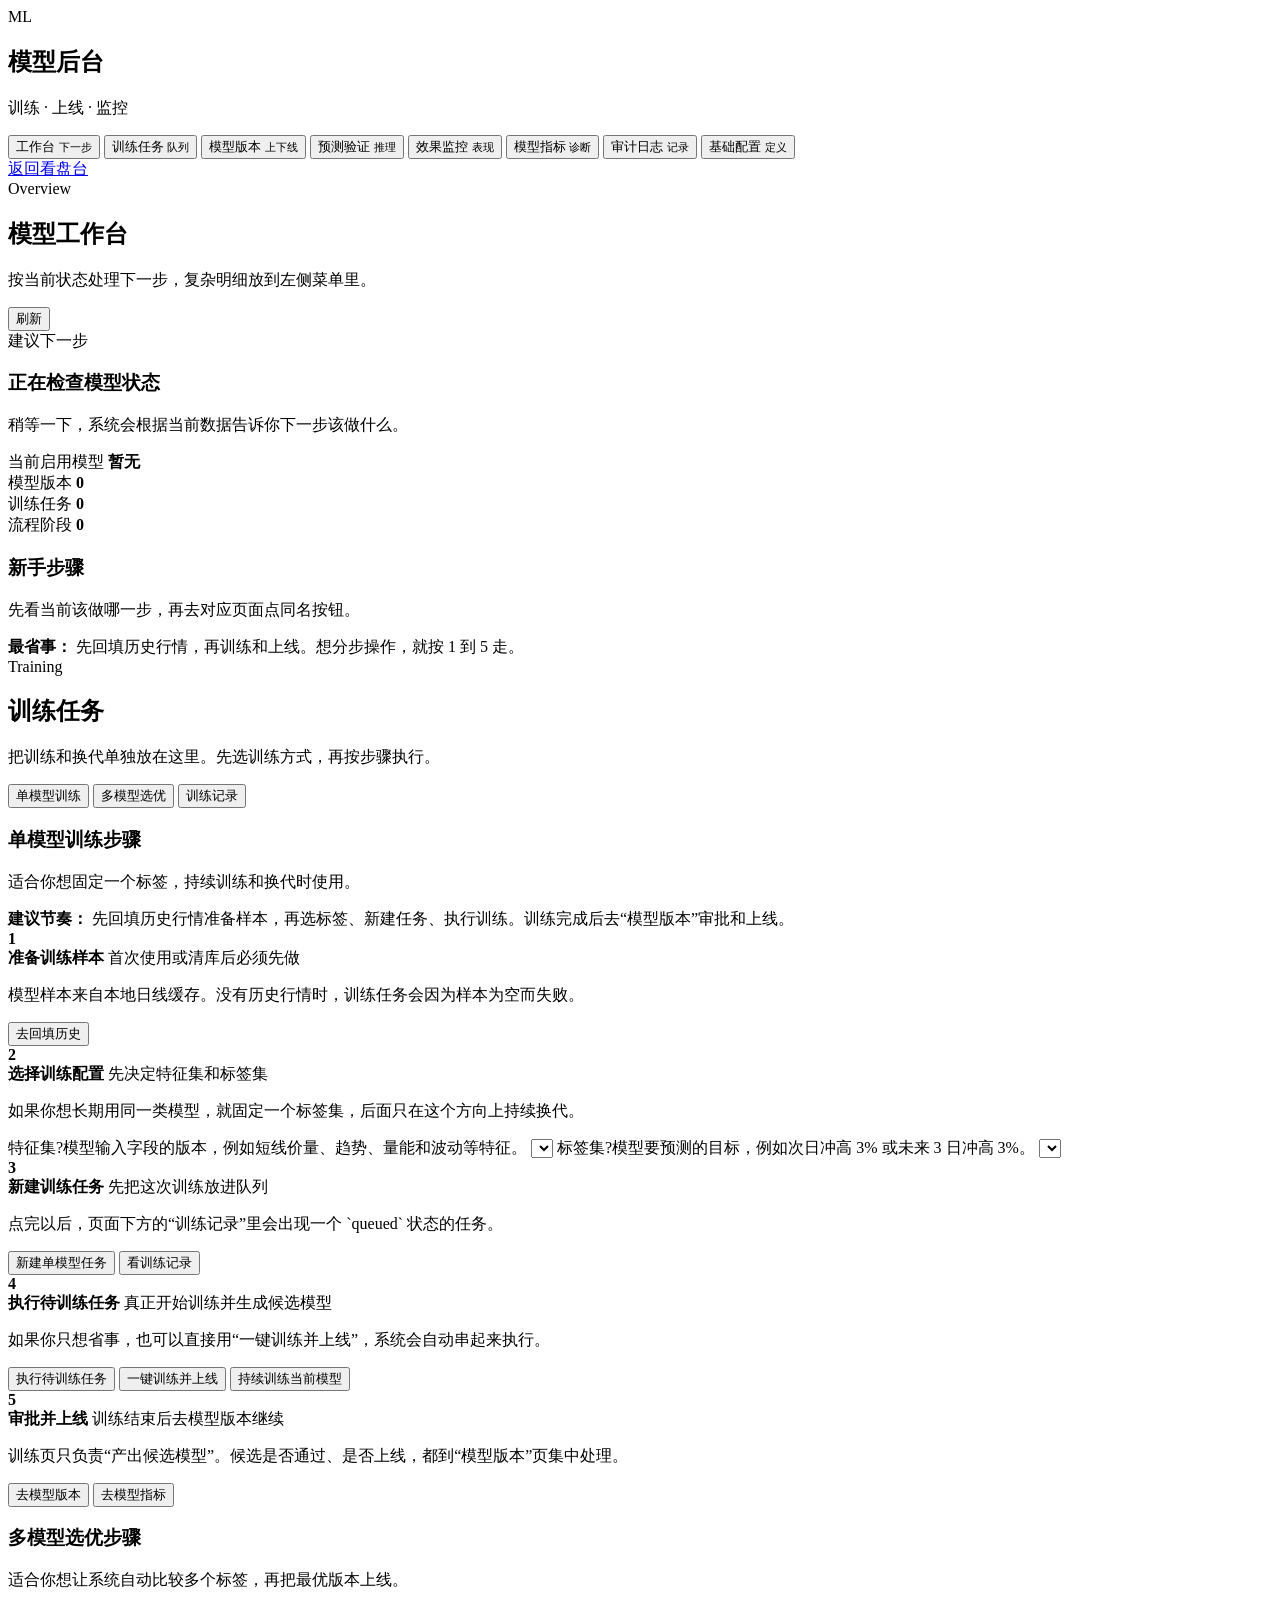
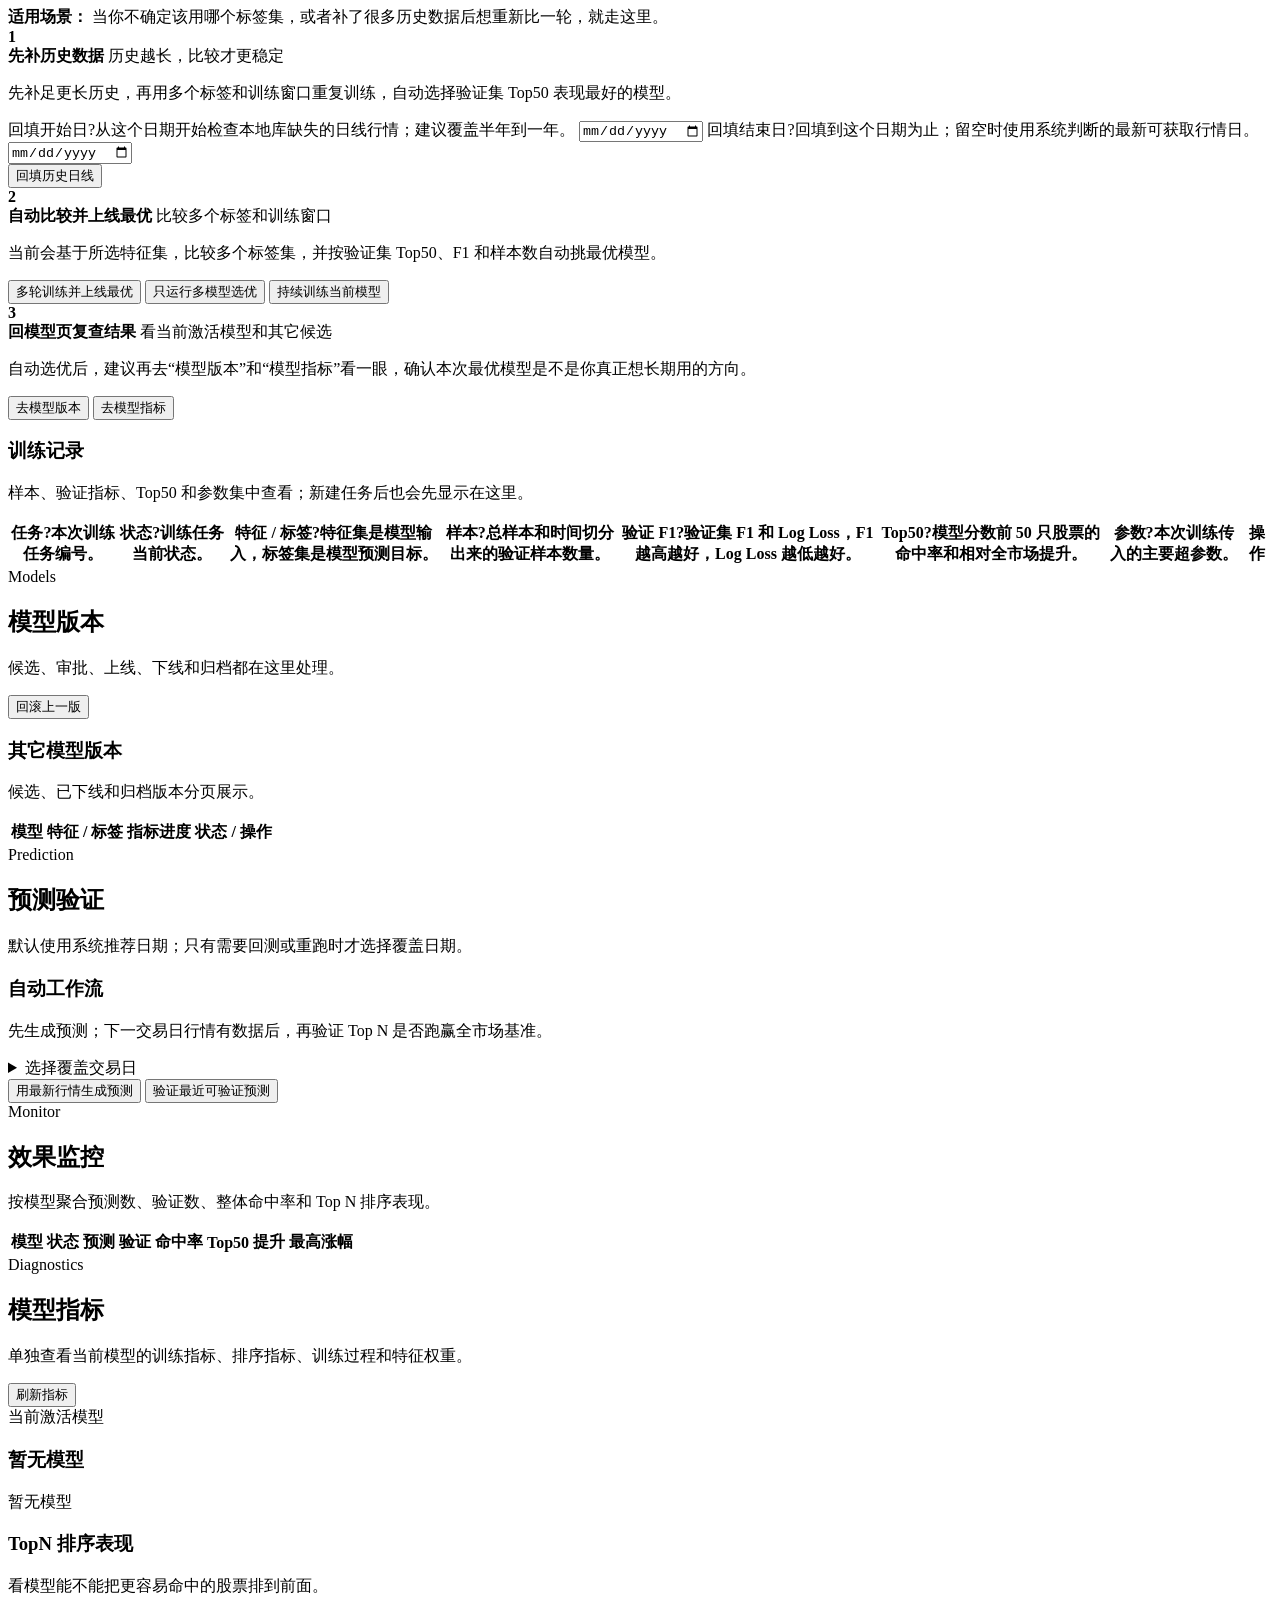
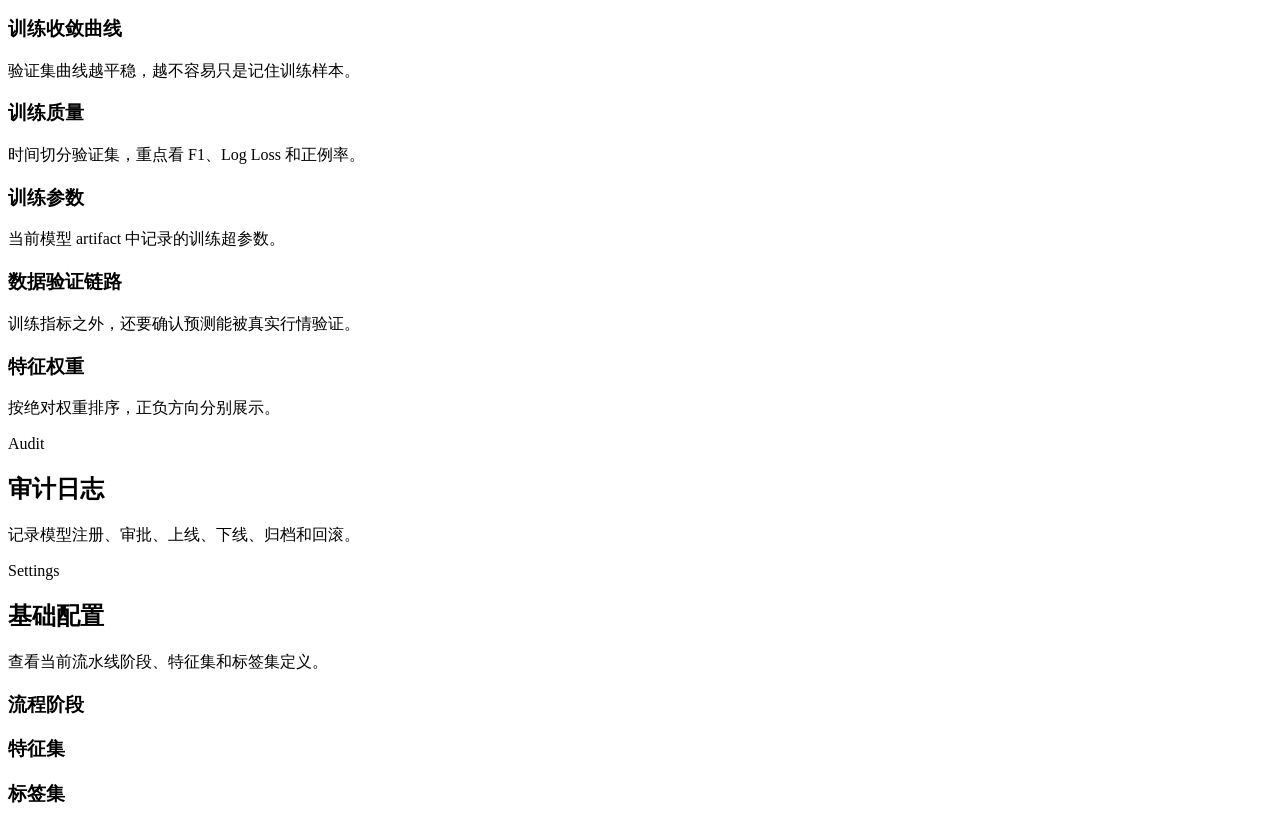
==== commit 4498657e: "Flatten model metrics layout" ====
--- a/app/static/admin.html
+++ b/app/static/admin.html
@@ -5,8 +5,8 @@
     <meta name="viewport" content="width=device-width, initial-scale=1" />
     <meta http-equiv="Cache-Control" content="no-store" />
     <title>模型管理台</title>
-    <link rel="stylesheet" href="/static/ui-refresh.css?v=20260608-progressfix-1" />
-    <script src="/static/admin.js?v=20260608-progressfix-1" defer></script>
+    <link rel="stylesheet" href="/static/ui-refresh.css?v=20260608-actionright-1" />
+    <script src="/static/admin.js?v=20260608-actionright-1" defer></script>
   </head>
   <body>
     <main class="admin-shell">
@@ -359,8 +359,8 @@
                   <tr>
                     <th>模型</th>
                     <th>特征 / 标签</th>
+                    <th>指标进度</th>
                     <th>状态 / 操作</th>
-                    <th>指标进度</th>
                   </tr>
                 </thead>
                 <tbody id="modelsBody"></tbody>
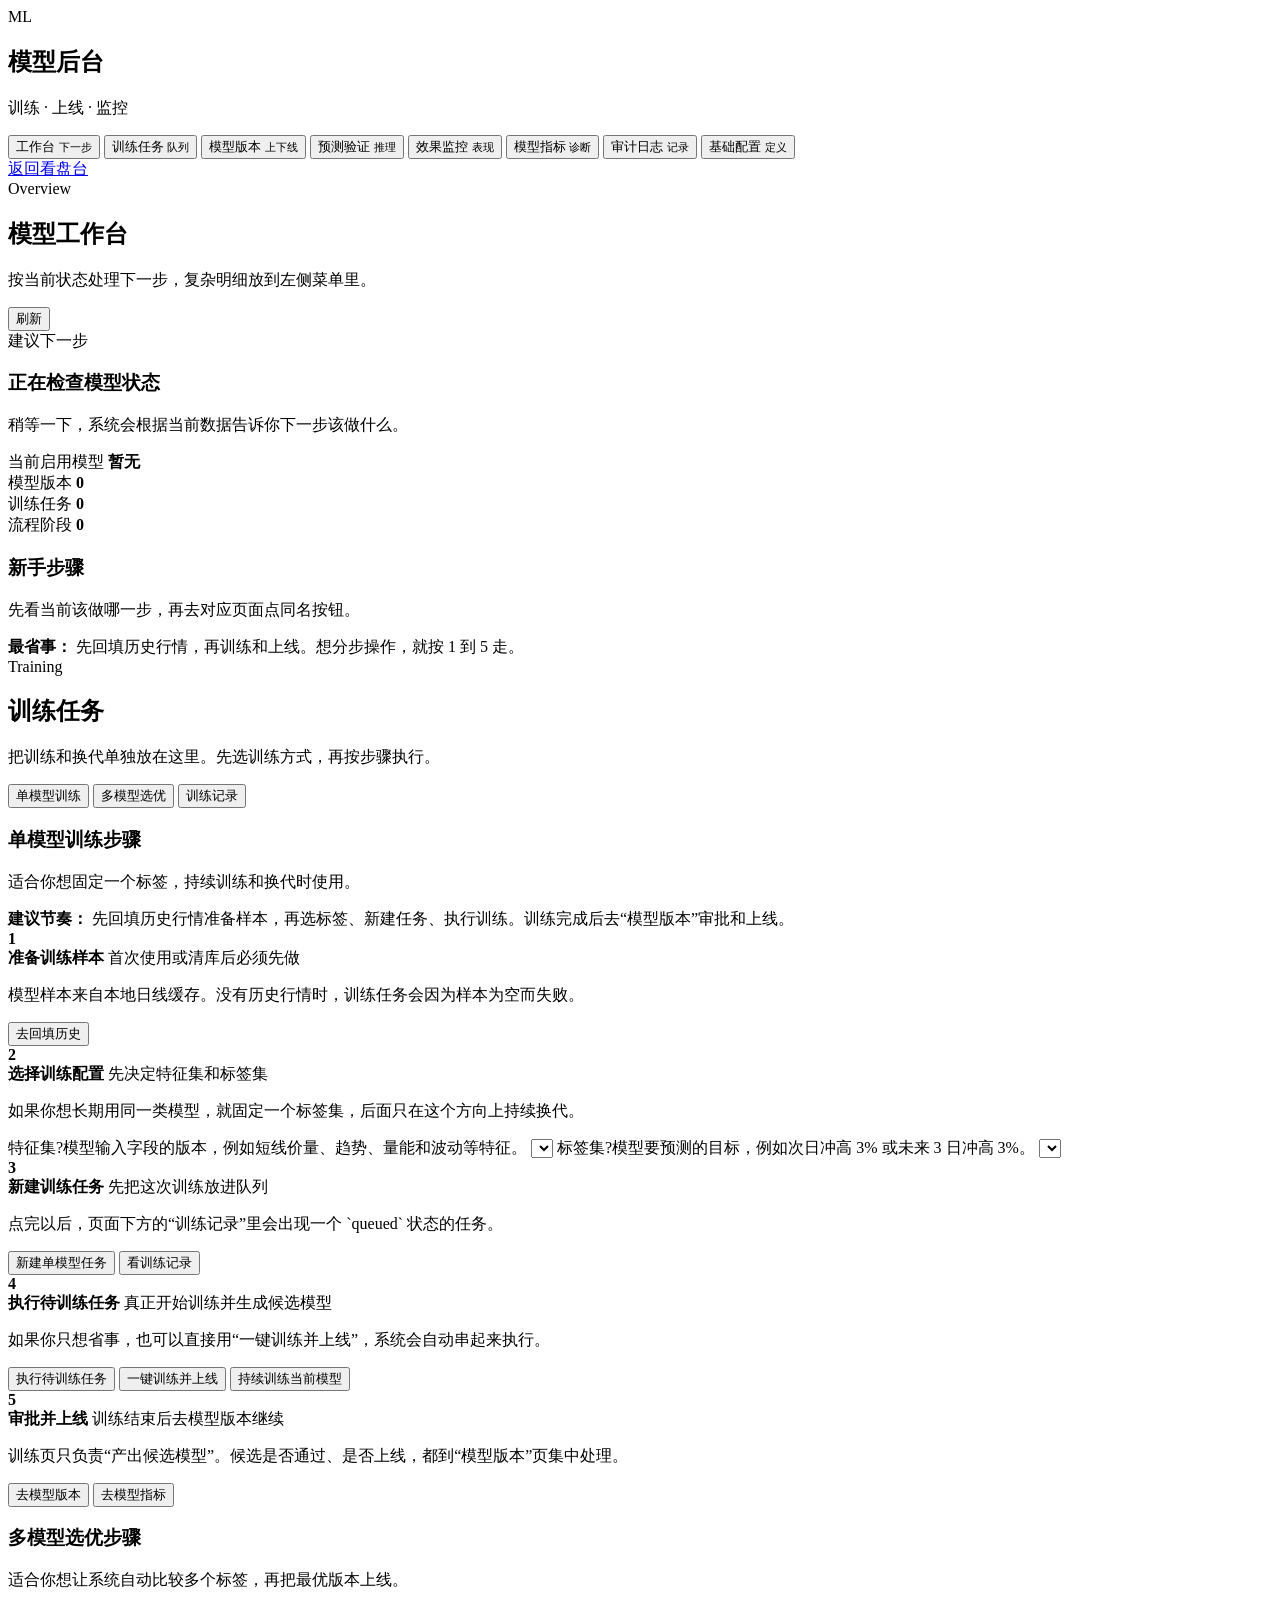
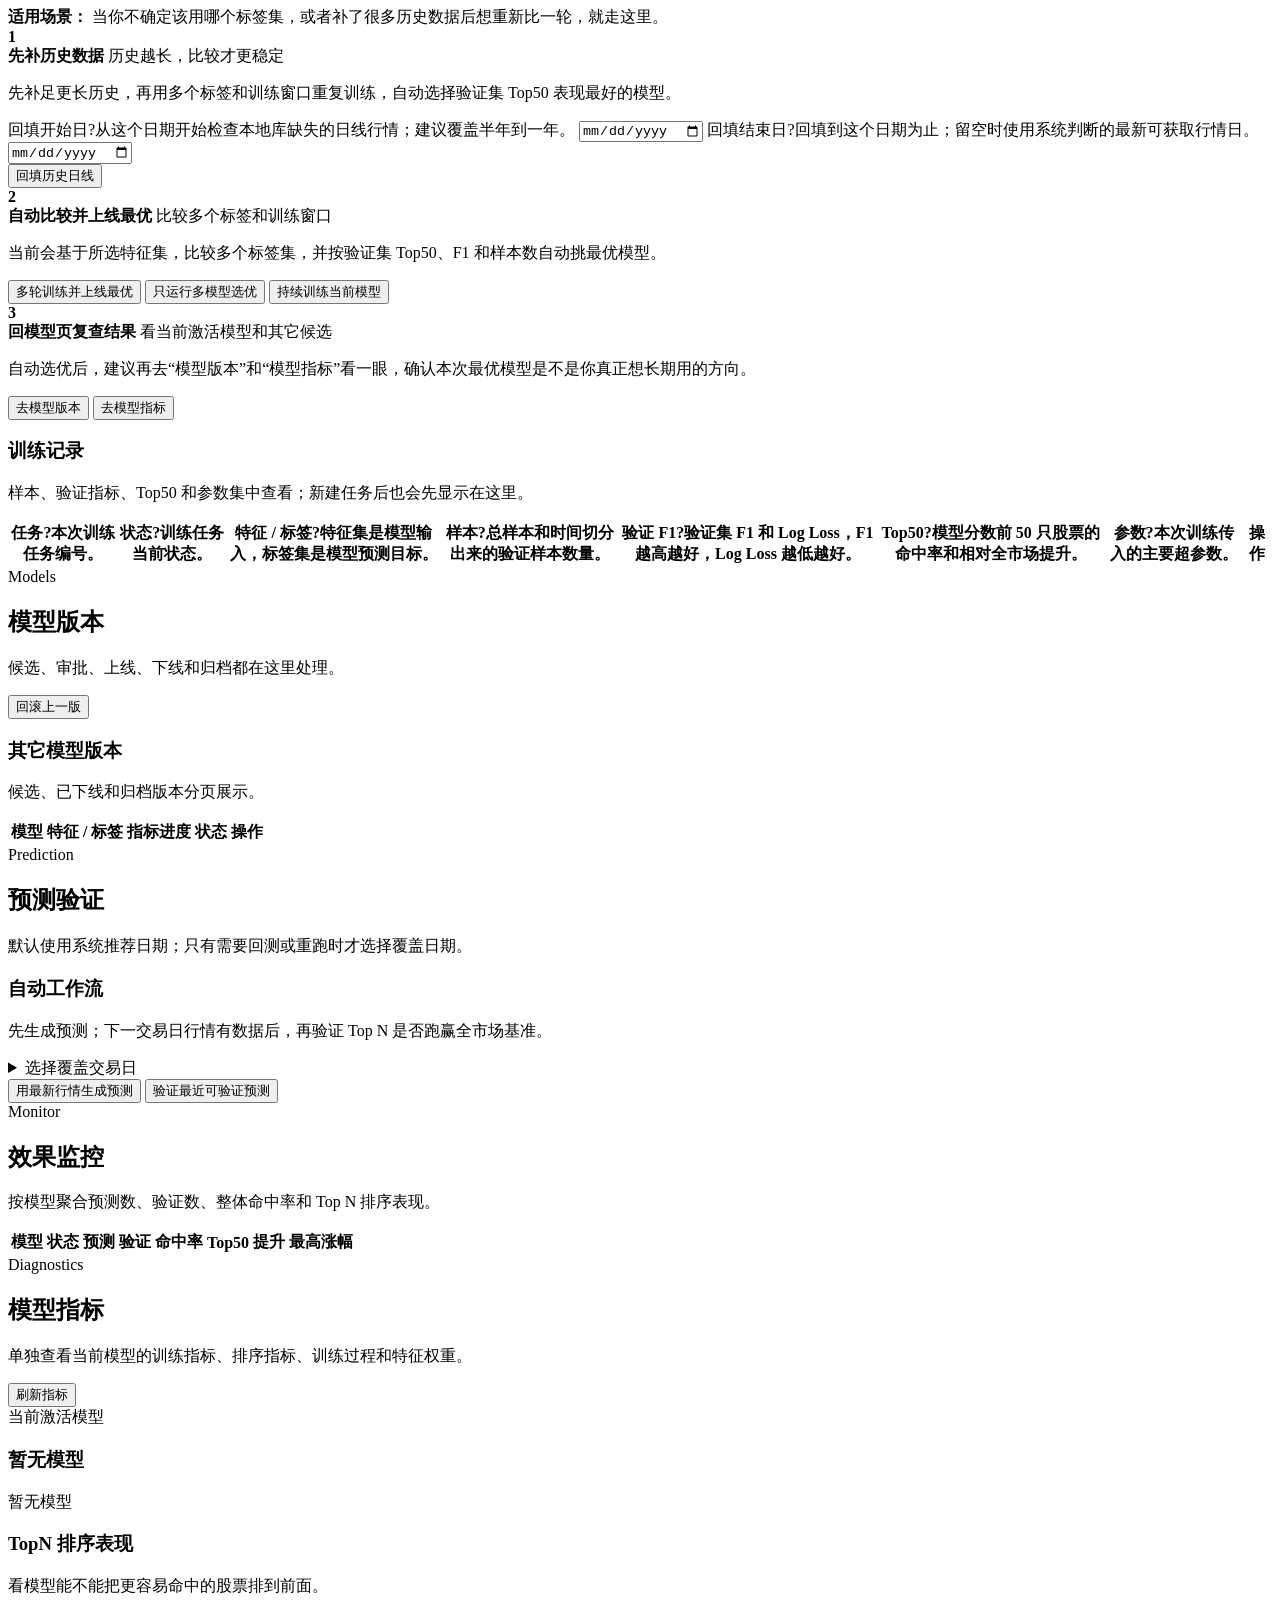
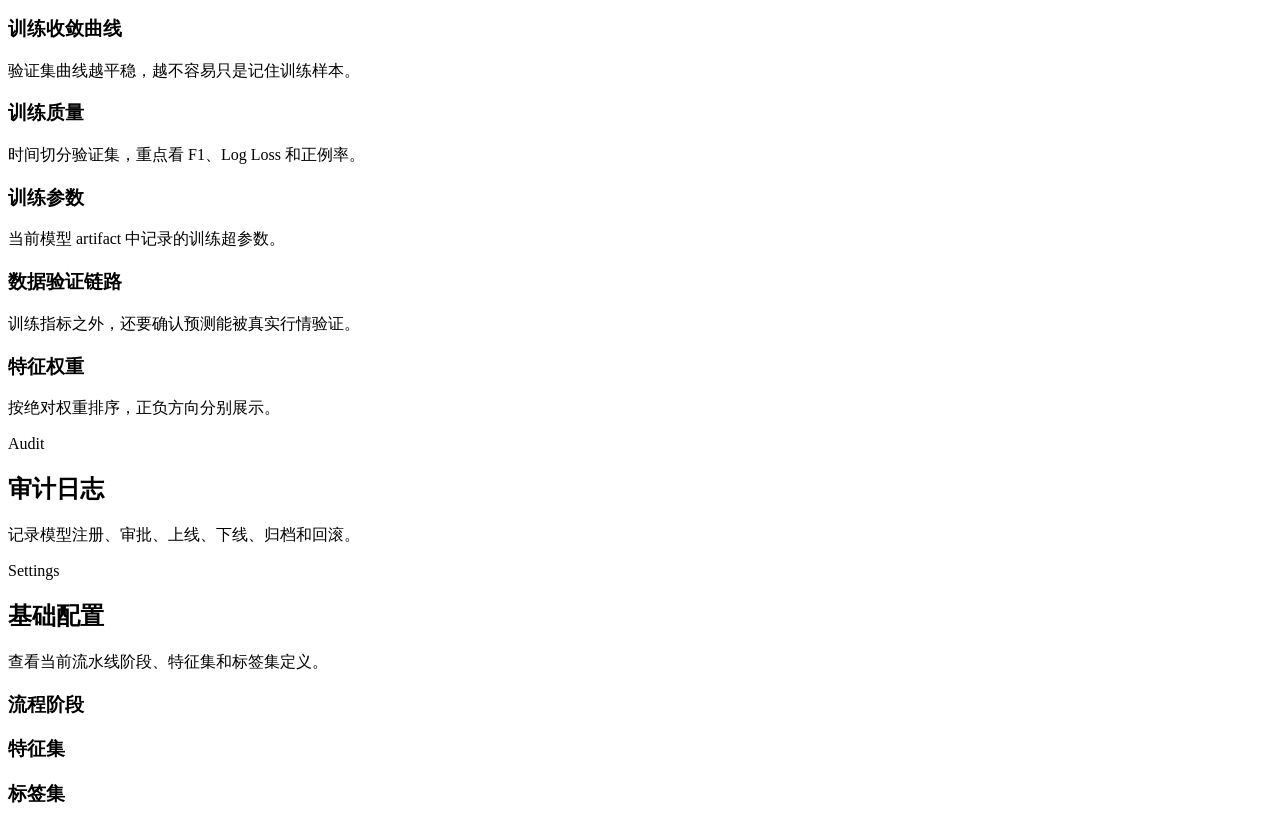
==== commit e2ea9a93: "Split model status and actions columns" ====
--- a/app/static/admin.html
+++ b/app/static/admin.html
@@ -5,8 +5,8 @@
     <meta name="viewport" content="width=device-width, initial-scale=1" />
     <meta http-equiv="Cache-Control" content="no-store" />
     <title>模型管理台</title>
-    <link rel="stylesheet" href="/static/ui-refresh.css?v=20260608-actionright-1" />
-    <script src="/static/admin.js?v=20260608-actionright-1" defer></script>
+    <link rel="stylesheet" href="/static/ui-refresh.css?v=20260608-headerfix-1" />
+    <script src="/static/admin.js?v=20260608-headerfix-1" defer></script>
   </head>
   <body>
     <main class="admin-shell">
@@ -360,7 +360,8 @@
                     <th>模型</th>
                     <th>特征 / 标签</th>
                     <th>指标进度</th>
-                    <th>状态 / 操作</th>
+                    <th>状态</th>
+                    <th>操作</th>
                   </tr>
                 </thead>
                 <tbody id="modelsBody"></tbody>
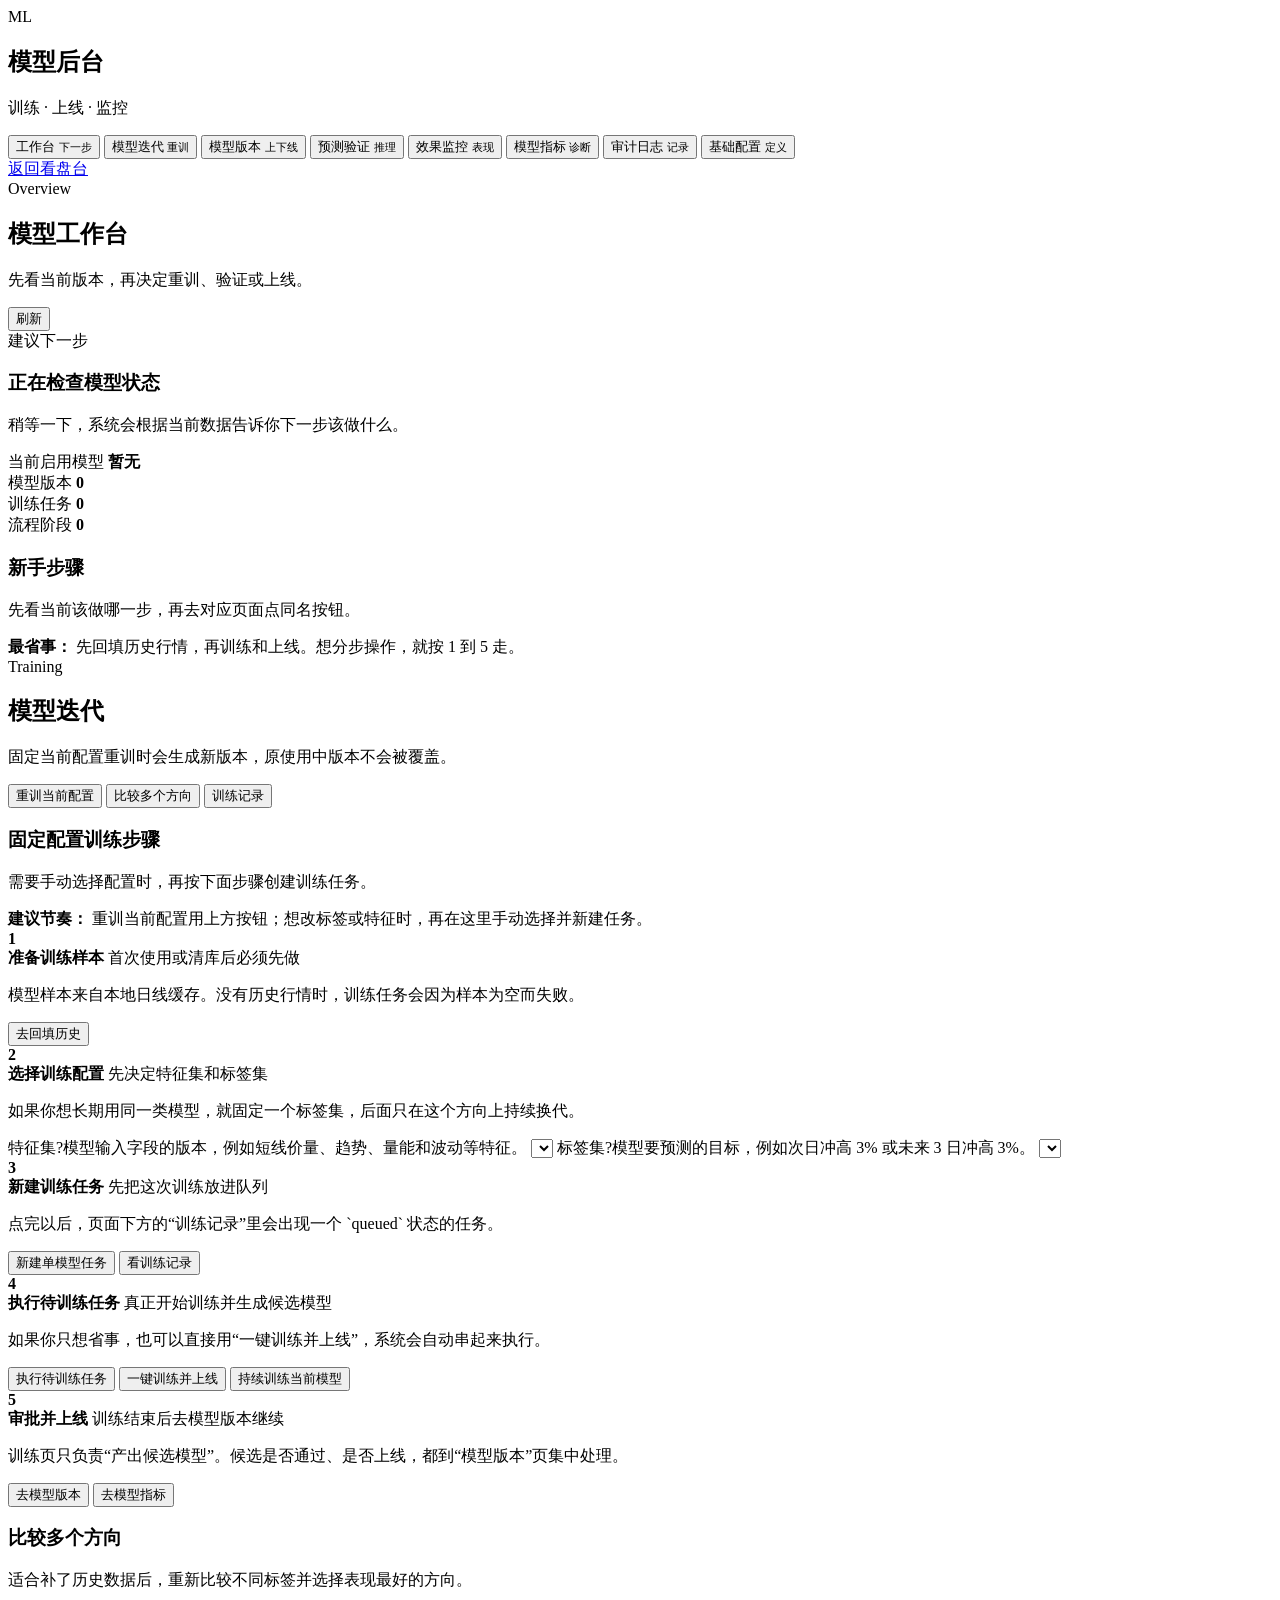
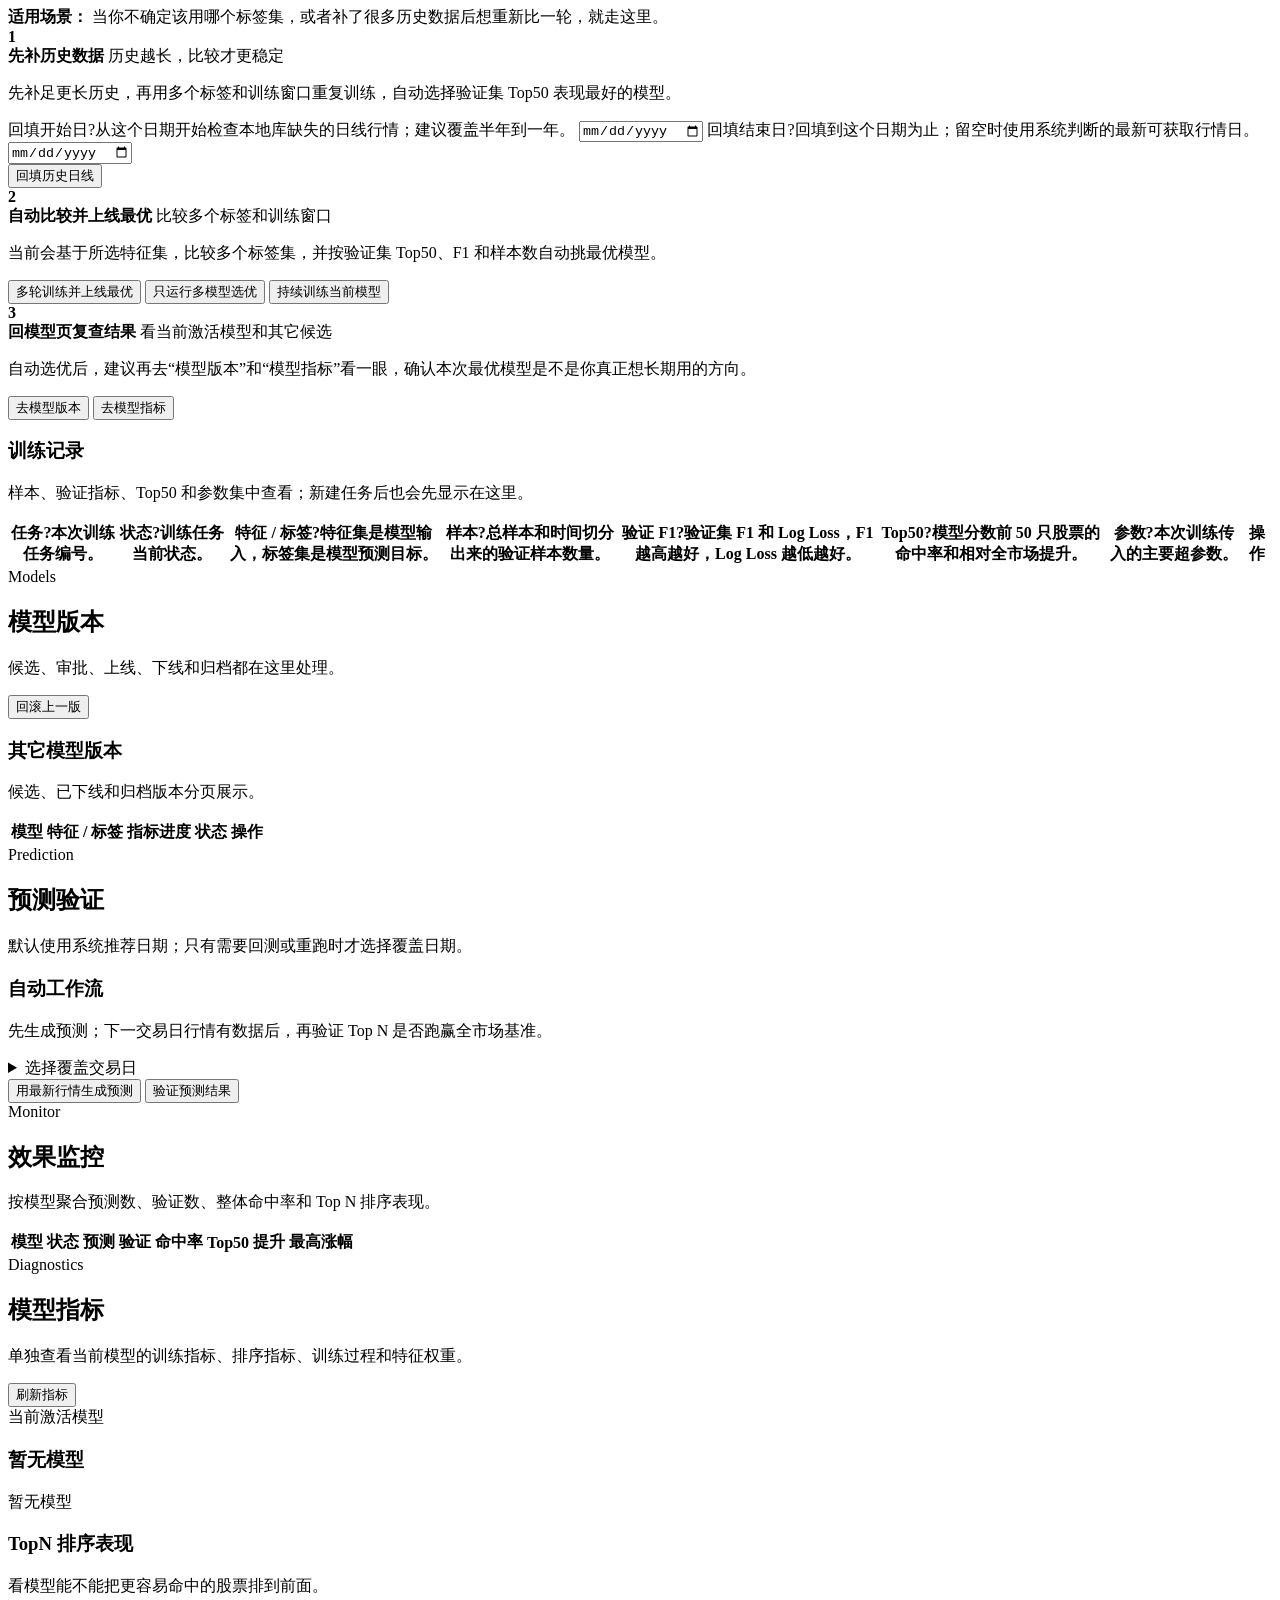
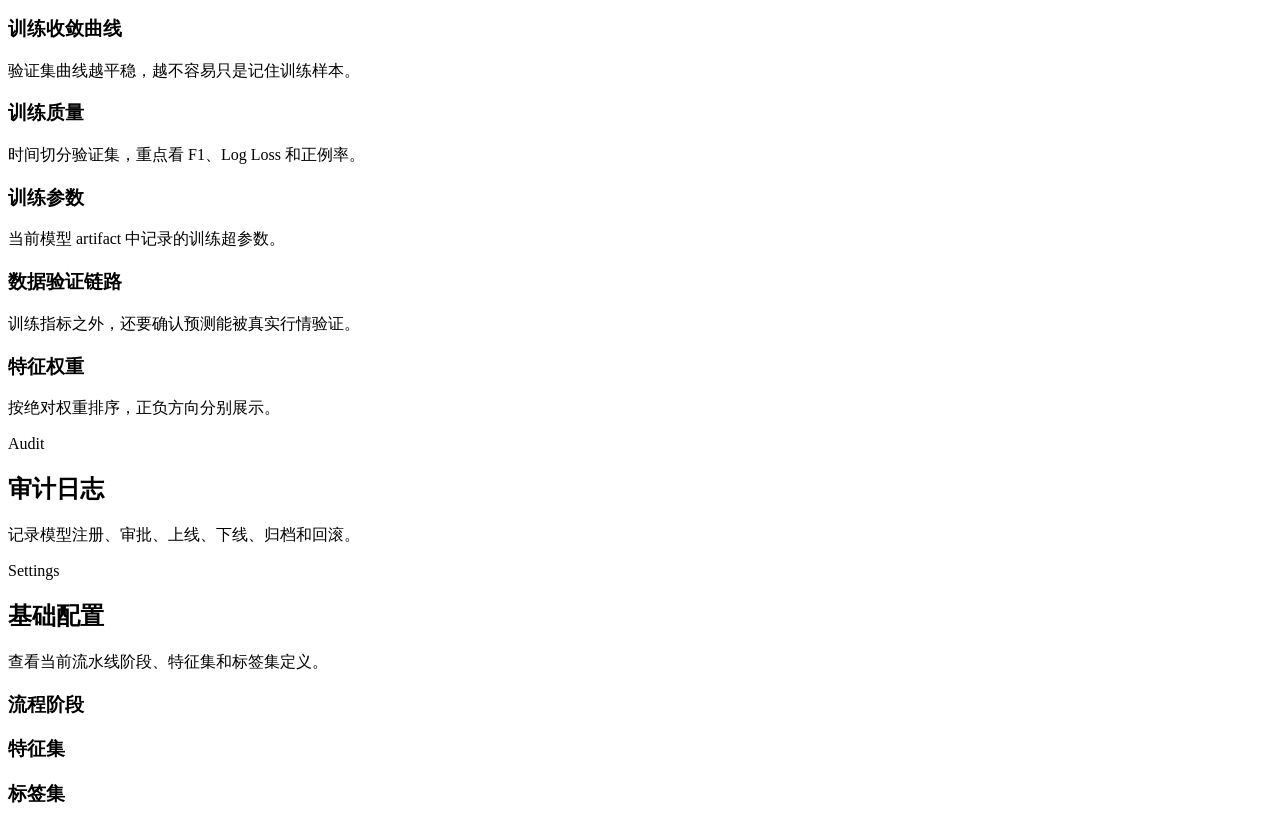
==== commit ce2c31f0: "Improve model iteration workflow UI" ====
--- a/app/static/admin.html
+++ b/app/static/admin.html
@@ -5,8 +5,8 @@
     <meta name="viewport" content="width=device-width, initial-scale=1" />
     <meta http-equiv="Cache-Control" content="no-store" />
     <title>模型管理台</title>
-    <link rel="stylesheet" href="/static/ui-refresh.css?v=20260608-headerfix-1" />
-    <script src="/static/admin.js?v=20260608-headerfix-1" defer></script>
+    <link rel="stylesheet" href="/static/ui-refresh.css?v=20260609-iteration-1" />
+    <script src="/static/admin.js?v=20260609-iteration-1" defer></script>
   </head>
   <body>
     <main class="admin-shell">
@@ -25,8 +25,8 @@
             <small>下一步</small>
           </button>
           <button class="nav-item" type="button" data-view="training">
-            <span>训练任务</span>
-            <small>队列</small>
+            <span>模型迭代</span>
+            <small>重训</small>
           </button>
           <button class="nav-item" type="button" data-view="models">
             <span>模型版本</span>
@@ -65,7 +65,7 @@
             <div>
               <span>Overview</span>
               <h2>模型工作台</h2>
-              <p>按当前状态处理下一步，复杂明细放到左侧菜单里。</p>
+              <p>先看当前版本，再决定重训、验证或上线。</p>
             </div>
             <div class="page-actions">
               <button id="refreshBtn" type="button">刷新</button>
@@ -99,6 +99,8 @@
               <strong id="stageCount">0</strong>
             </div>
           </section>
+
+          <section class="page-card iteration-card" id="iterationPanel"></section>
 
           <section class="page-card guide-card">
             <div class="section-title">
@@ -120,31 +122,33 @@
           <header class="page-head">
             <div>
               <span>Training</span>
-              <h2>训练任务</h2>
-              <p>把训练和换代单独放在这里。先选训练方式，再按步骤执行。</p>
+              <h2>模型迭代</h2>
+              <p>固定当前配置重训时会生成新版本，原使用中版本不会被覆盖。</p>
             </div>
           </header>
 
           <section class="training-workbench">
             <section class="page-card training-tabs-card">
               <div class="training-tabs" id="trainingTabs" aria-label="训练方式切换">
-                <button class="training-tab active" type="button" data-training-tab="single">单模型训练</button>
-                <button class="training-tab" type="button" data-training-tab="matrix">多模型选优</button>
+                <button class="training-tab active" type="button" data-training-tab="single">重训当前配置</button>
+                <button class="training-tab" type="button" data-training-tab="matrix">比较多个方向</button>
                 <button class="training-tab" type="button" data-training-tab="records">训练记录</button>
               </div>
             </section>
 
             <section class="training-panel active" data-training-panel="single">
+              <section class="page-card iteration-card training-iteration-card" id="trainingIterationPanel"></section>
+
               <section class="page-card workflow-card">
                 <div class="section-title">
                   <div>
-                    <h3>单模型训练步骤</h3>
-                    <p>适合你想固定一个标签，持续训练和换代时使用。</p>
+                    <h3>固定配置训练步骤</h3>
+                    <p>需要手动选择配置时，再按下面步骤创建训练任务。</p>
                   </div>
                 </div>
                 <div class="workflow-note">
                   <strong>建议节奏：</strong>
-                  <span>先回填历史行情准备样本，再选标签、新建任务、执行训练。训练完成后去“模型版本”审批和上线。</span>
+                  <span>重训当前配置用上方按钮；想改标签或特征时，再在这里手动选择并新建任务。</span>
                 </div>
                 <div class="training-step-grid">
                   <article class="training-step-card">
@@ -235,8 +239,8 @@
               <section class="page-card workflow-card">
                 <div class="section-title">
                   <div>
-                    <h3>多模型选优步骤</h3>
-                    <p>适合你想让系统自动比较多个标签，再把最优版本上线。</p>
+                    <h3>比较多个方向</h3>
+                    <p>适合补了历史数据后，重新比较不同标签并选择表现最好的方向。</p>
                   </div>
                 </div>
                 <div class="workflow-note">
@@ -355,6 +359,13 @@
             </div>
             <div class="table-wrap">
               <table class="models-table">
+                <colgroup>
+                  <col class="models-col-main" />
+                  <col class="models-col-definition" />
+                  <col class="models-col-metrics" />
+                  <col class="models-col-status" />
+                  <col class="models-col-actions" />
+                </colgroup>
                 <thead>
                   <tr>
                     <th>模型</th>
@@ -401,7 +412,7 @@
             </details>
             <div class="form-actions">
               <button id="runPredictionBtn" type="button">用最新行情生成预测</button>
-              <button id="runValidationBtn" type="button">验证最近可验证预测</button>
+              <button id="runValidationBtn" type="button">验证预测结果</button>
             </div>
           </section>
         </section>
